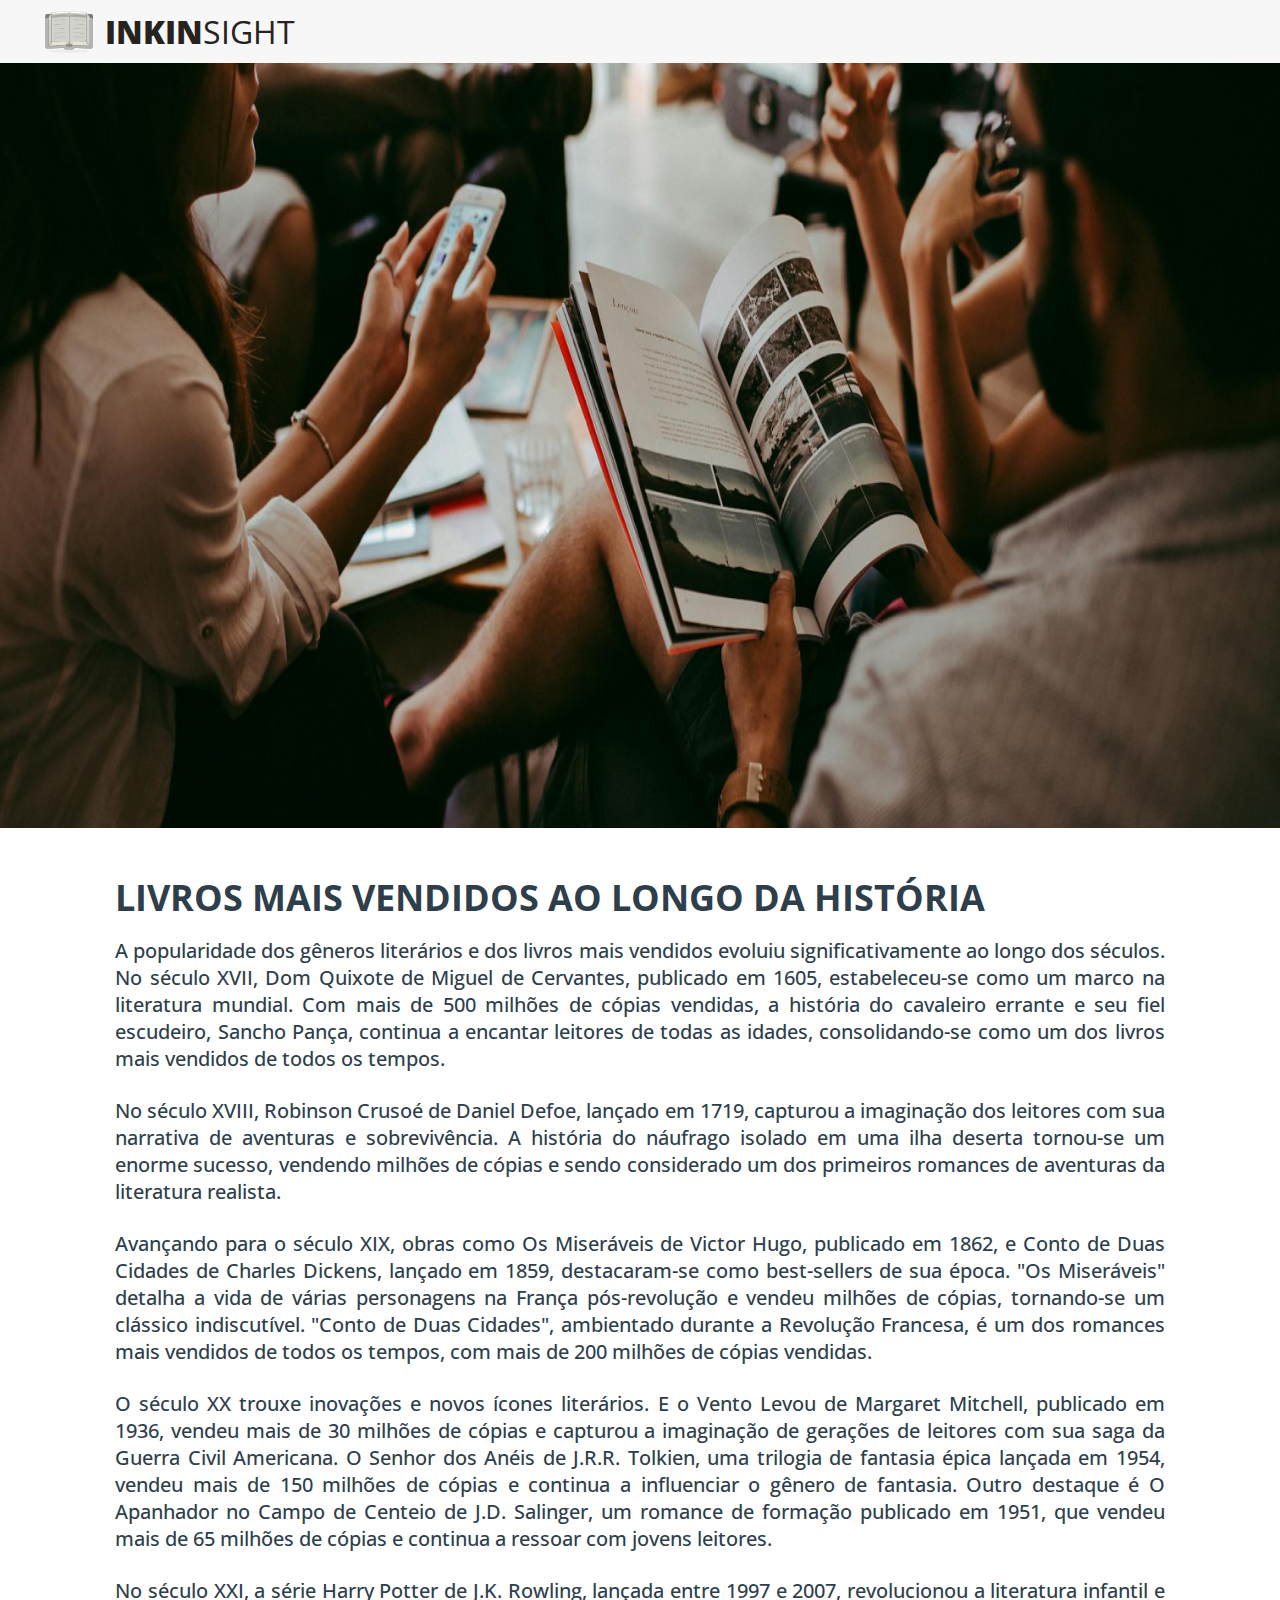
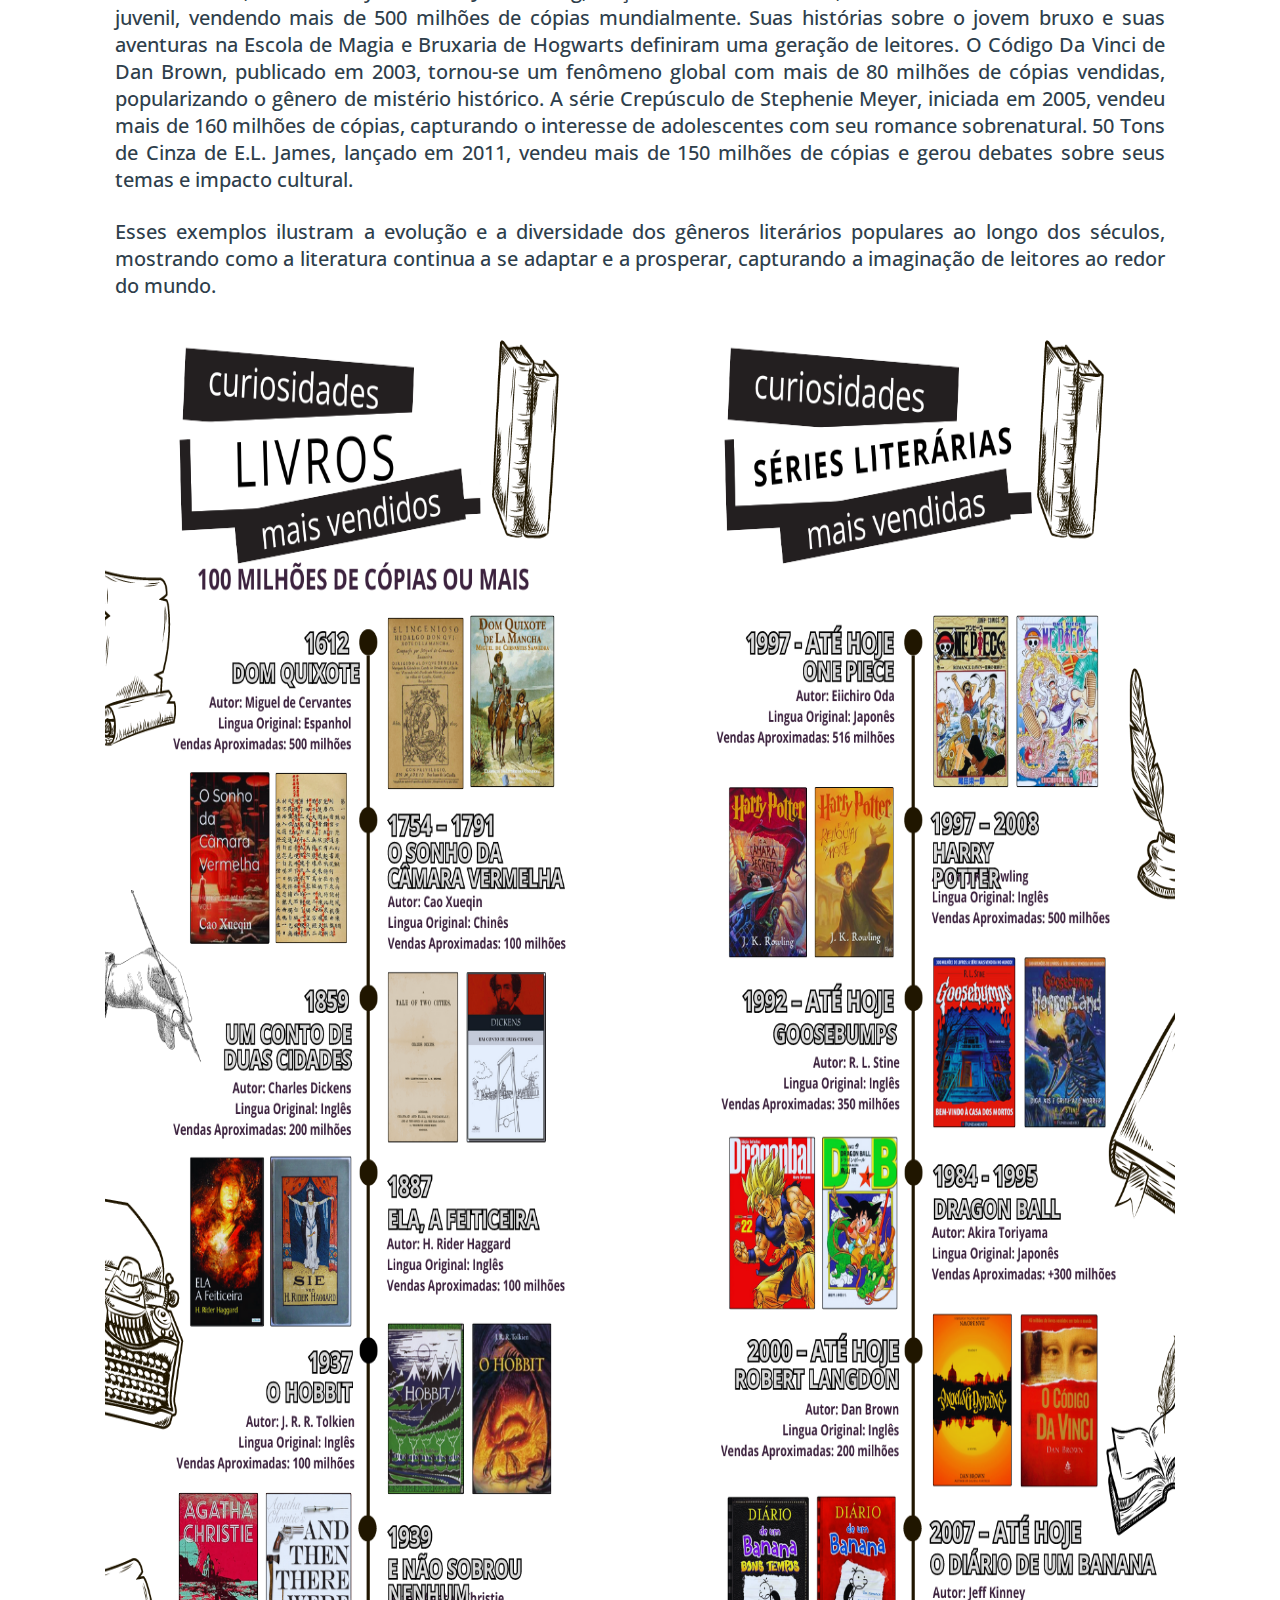
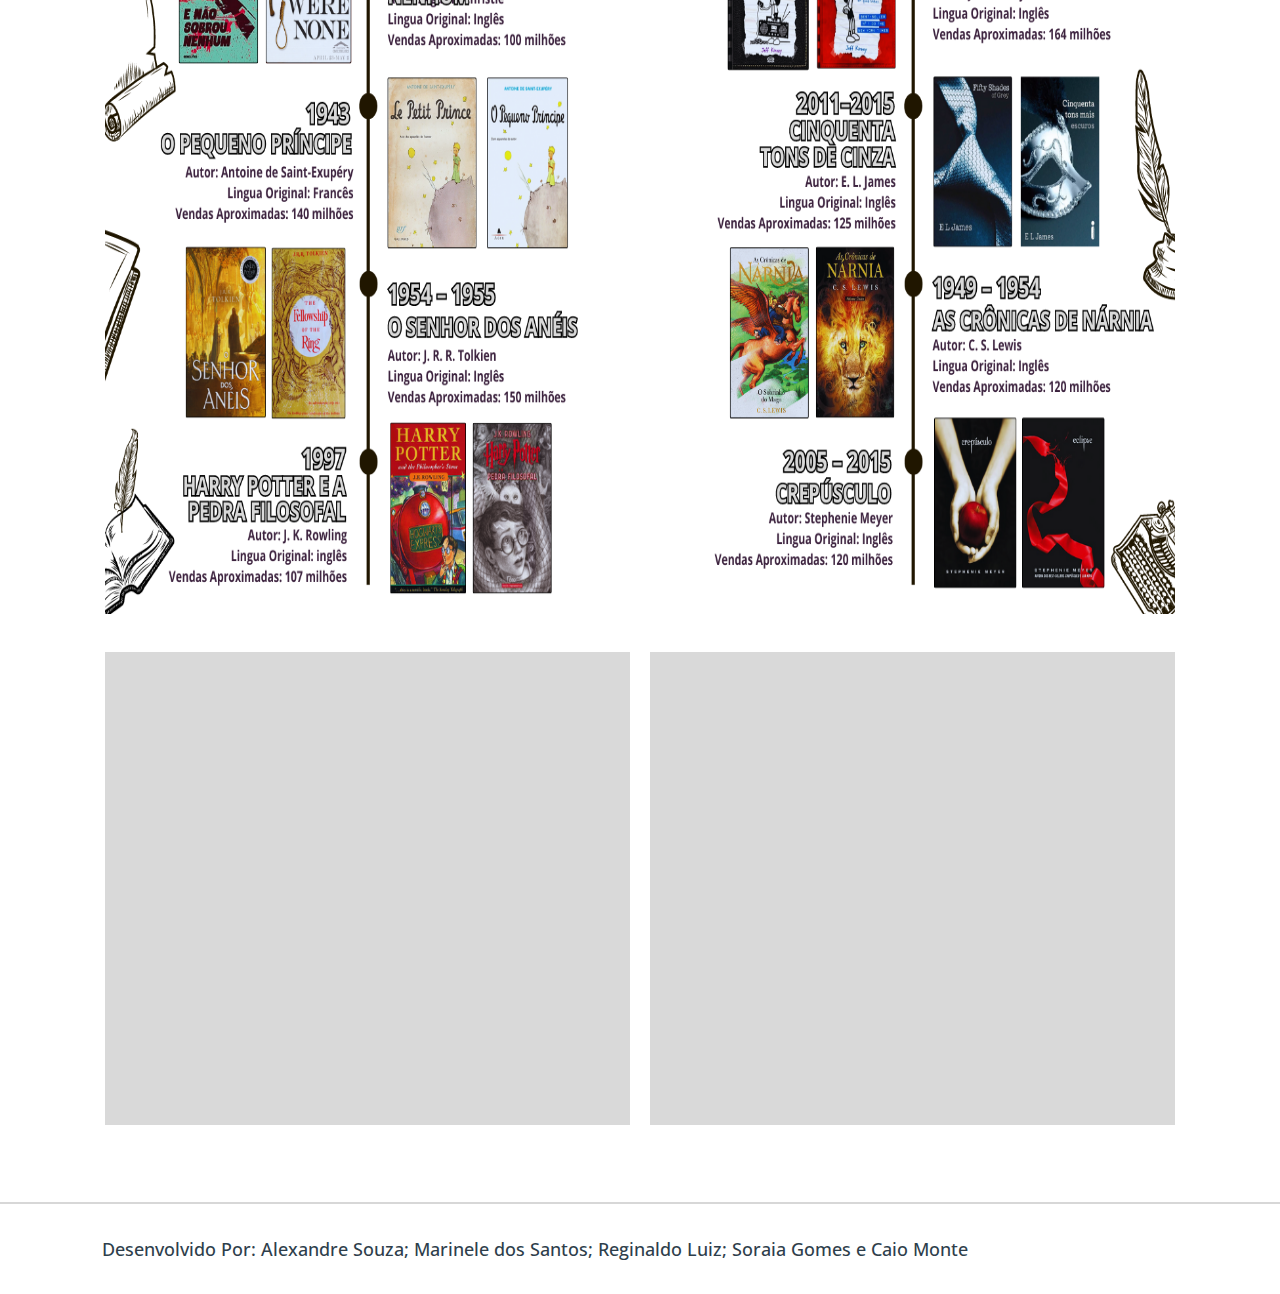
==== index.html @ a0660705 "pequena mudança" ====
<!DOCTYPE html>
<html lang="pt-br">
    <head>
        <meta charset="UTF-8">
        <title>Inkinsight</title>
        <link rel="stylesheet" href="styles.css">
    </head>
    <body>
        <main class="main-content">
            <header class="header-content">
                <div class="header-logo">
                    <img src="./assets/icon-logo.png" height="42" width="48"  alt="Logo Inkinsight">
                    <h1 class="text-logo"><b class="text-logo-bold">INKIN</b>SIGHT</h1>
                </div>

                <div class="main-picture">
                    <img id="header-image" src="./assets/header-img.png" height="600" width="1500"  alt="Foto Pessoas Conversando">
                </div>
            </header>

            <section id="text-section">
                <h1 class="title-text">
                    LIVROS MAIS VENDIDOS AO LONGO DA HISTÓRIA 
                </h1>
                
                <div class="content-text">
                    <p class="main-text">
                        A popularidade dos gêneros literários e dos livros mais vendidos evoluiu significativamente ao longo dos séculos. No século XVII, Dom Quixote de Miguel de Cervantes, publicado em 1605, estabeleceu-se como um marco na literatura mundial. Com mais de 500 milhões de cópias vendidas, a história do cavaleiro errante e seu fiel escudeiro, Sancho Pança, continua a encantar leitores de todas as idades, consolidando-se como um dos livros mais vendidos de todos os tempos.
                    </p>
                    <p class="main-text">
                        No século XVIII, Robinson Crusoé de Daniel Defoe, lançado em 1719, capturou a imaginação dos leitores com sua narrativa de aventuras e sobrevivência. A história do náufrago isolado em uma ilha deserta tornou-se um enorme sucesso, vendendo milhões de cópias e sendo considerado um dos primeiros romances de aventuras da literatura realista.
                    </p>

                    <p class="main-text">
                        Avançando para o século XIX, obras como Os Miseráveis de Victor Hugo, publicado em 1862, e Conto de Duas Cidades de Charles Dickens, lançado em 1859, destacaram-se como best-sellers de sua época. "Os Miseráveis" detalha a vida de várias personagens na França pós-revolução e vendeu milhões de cópias, tornando-se um clássico indiscutível. "Conto de Duas Cidades", ambientado durante a Revolução Francesa, é um dos romances mais vendidos de todos os tempos, com mais de 200 milhões de cópias vendidas.
                    </p>

                    <p class="main-text">
                        O século XX trouxe inovações e novos ícones literários. E o Vento Levou de Margaret Mitchell, publicado em 1936, vendeu mais de 30 milhões de cópias e capturou a imaginação de gerações de leitores com sua saga da Guerra Civil Americana. O Senhor dos Anéis de J.R.R. Tolkien, uma trilogia de fantasia épica lançada em 1954, vendeu mais de 150 milhões de cópias e continua a influenciar o gênero de fantasia. Outro destaque é O Apanhador no Campo de Centeio de J.D. Salinger, um romance de formação publicado em 1951, que vendeu mais de 65 milhões de cópias e continua a ressoar com jovens leitores.
                    </p>

                    <p class="main-text">
                        No século XXI, a série Harry Potter de J.K. Rowling, lançada entre 1997 e 2007, revolucionou a literatura infantil e juvenil, vendendo mais de 500 milhões de cópias mundialmente. Suas histórias sobre o jovem bruxo e suas aventuras na Escola de Magia e Bruxaria de Hogwarts definiram uma geração de leitores. O Código Da Vinci de Dan Brown, publicado em 2003, tornou-se um fenômeno global com mais de 80 milhões de cópias vendidas, popularizando o gênero de mistério histórico. A série Crepúsculo de Stephenie Meyer, iniciada em 2005, vendeu mais de 160 milhões de cópias, capturando o interesse de adolescentes com seu romance sobrenatural. 50 Tons de Cinza de E.L. James, lançado em 2011, vendeu mais de 150 milhões de cópias e gerou debates sobre seus temas e impacto cultural.
                    </p>
                    
                    <p class="main-text">
                        Esses exemplos ilustram a evolução e a diversidade dos gêneros literários populares ao longo dos séculos, mostrando como a literatura continua a se adaptar e a prosperar, capturando a imaginação de leitores ao redor do mundo.
                    </p>    
                </div>

            </section>

            <section id="infografico-section">
                <img class="infografico-img" src="./assets/infografico-livros1.1.png" height="1590" width="697" alt="Info Gráfico">
                <img class="infografico-img" src="./assets/infografico-livros-2.2.png" height="1590" width="697" alt="Info Gráfico">
            </section>

            <section id="videos-section">
                <div class="video-player">
             <!--       <iframe class="youtube-player" width="590" height="332" src="https://www.youtube.com/embed/1-dWPax_8Gc" title="MAIORES DEFESAS DE CÁSSIO PELO CORINTHIANS | LISTAS | ge.globo" frameborder="0" allow="accelerometer; autoplay; clipboard-write; encrypted-media; gyroscope; picture-in-picture; web-share" referrerpolicy="strict-origin-when-cross-origin" allowfullscreen></iframe> -->
                </div>
                <div class="video-player">
                </div>
            </section>

            <footer id="footer-page">
                <span class="text-footer">Desenvolvido Por: Alexandre Souza; Marinele dos Santos; Reginaldo Luiz; Soraia Gomes e Caio Monte</span>
            </footer>
        </main>
    </body>
</html>
---- styles.css ----
@import url('https://fonts.googleapis.com/css2?family=Open+Sans:ital,wght@0,300..800;1,300..800&family=Poppins:ital,wght@0,100;0,200;0,300;0,400;0,500;0,600;0,700;0,800;0,900;1,100;1,200;1,300;1,400;1,500;1,600;1,700;1,800;1,900&display=swap');

*{
    padding: 0;
    margin: 0;
    font-family: "Open Sans";
}
.main-content{
    height: 100vh;
    width: 100vw;
}
.header-logo{
    background-color: #F7F7F7;
    padding: 10px 45px 10px 45px;
    display: flex;
    align-items: center;
    flex-direction: row;
    gap: 1%;
}
.text-logo{
    font-weight: 400;
    color: #26231e;
}
.text-logo-bold{
    font-weight: 900;
    color: #26231e;
}
#header-image{
    width: 100vw;
    height: 85vh;
}

#text-section{
    color: #2E3E4B;
    margin-top: 40px;
    padding: 0 9% 0 9%;
}
.title-text{
    font-weight: bold;
    font-size: 36px;
    margin-bottom: 15px;
}
.main-text{
    font-size: 20px;
    font-weight: 500;
    text-align: justify;
    margin-bottom: 25px;
}

#infografico-section{
    display: flex;
    align-items: center;
    justify-content: center;
    margin-top: 20px;
    gap: 20px;
}
.infografico-img{
    width: 41vw;
    height: 210vh;
}
#videos-section{
    margin: 3% 0 6% 0;
    display: flex;
    align-items: center;
    justify-content: center;
    flex-direction: row;
    gap: 20px;
}
.video-player{
    background-color: #D9D9D9;
    width: 41vw;
    height: 52.5vh;
}
.youtube-player{
    width: 41vw;
    height: 52.5vh;
}
#footer-page{
    width: 100vw;
    height: 10vh;
    border-top: solid 2px #D7D7D7;
    display: flex;
    align-items: center;
    justify-content: flex-start;
    flex-direction: row;
}
.text-footer{
    font-size: 18px;
    font-weight: 500;
    margin-left: 8vw;
    color: #2E3E4B;
}
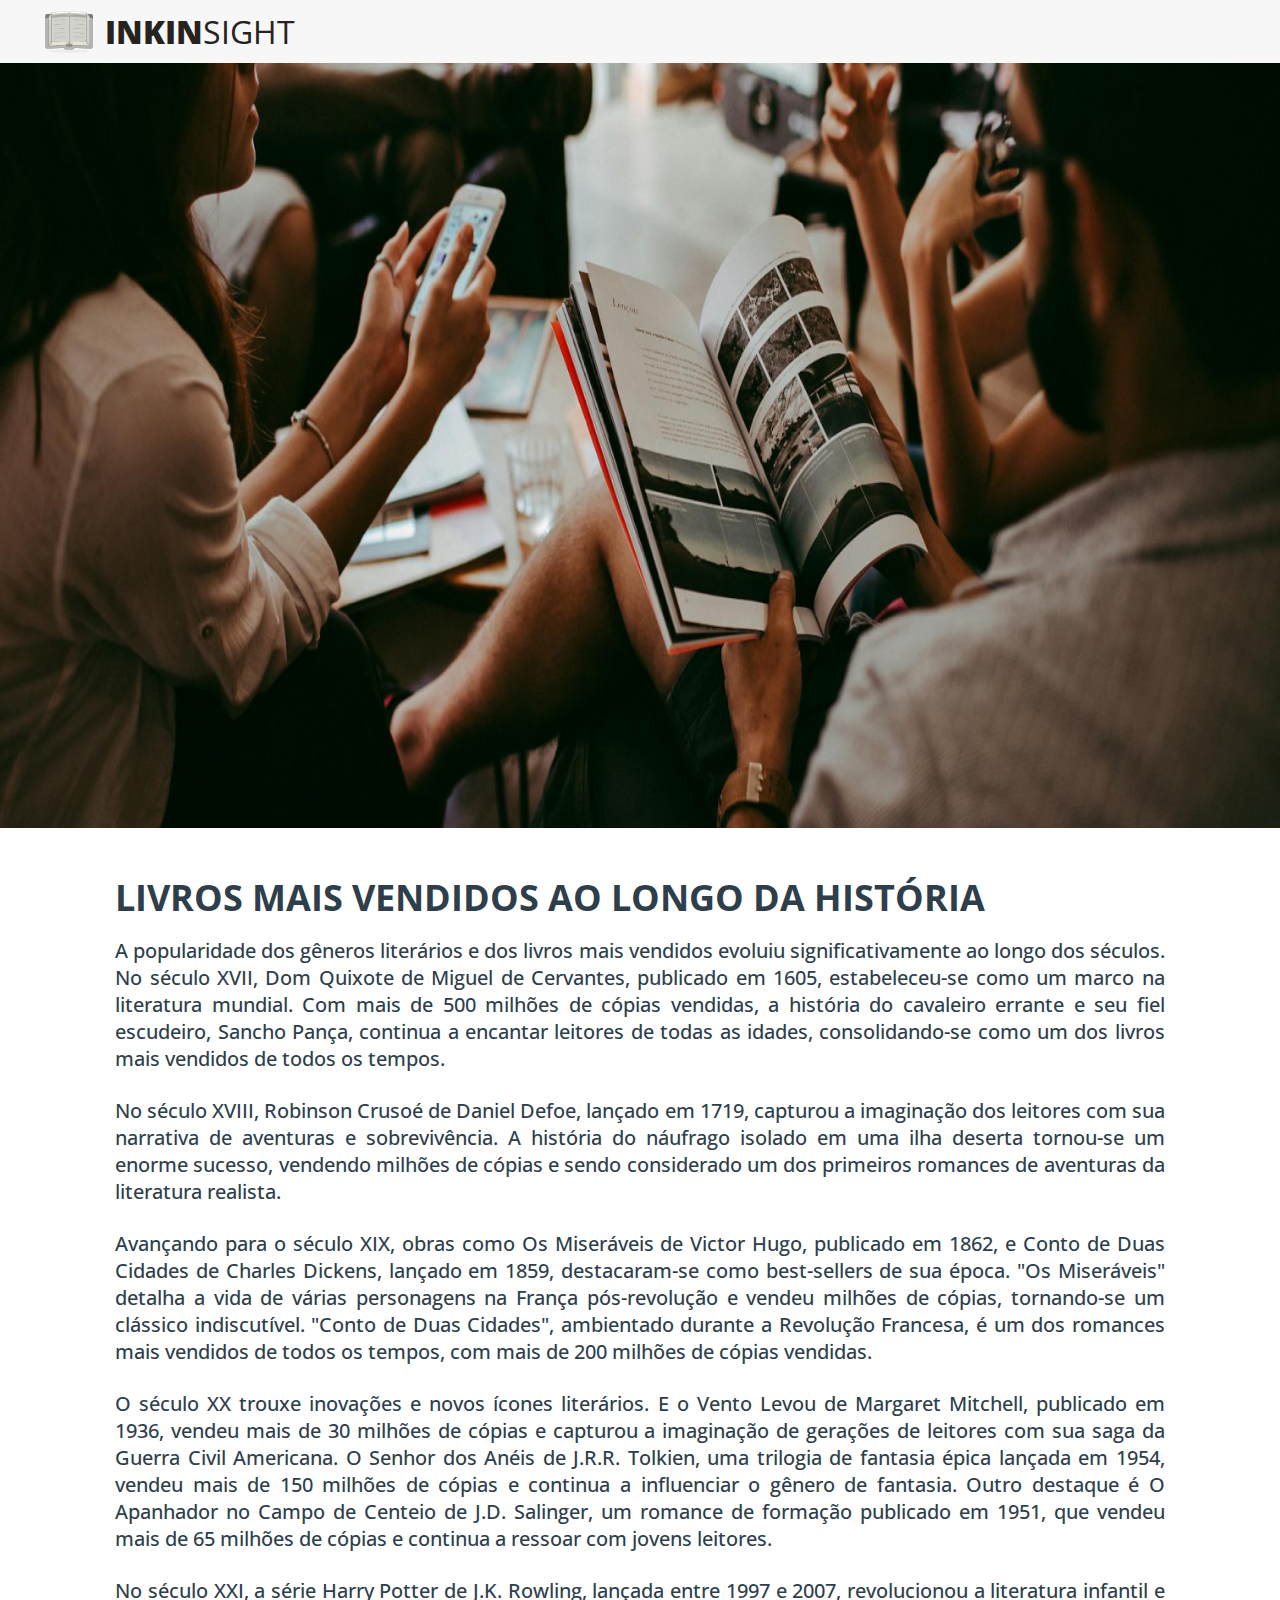
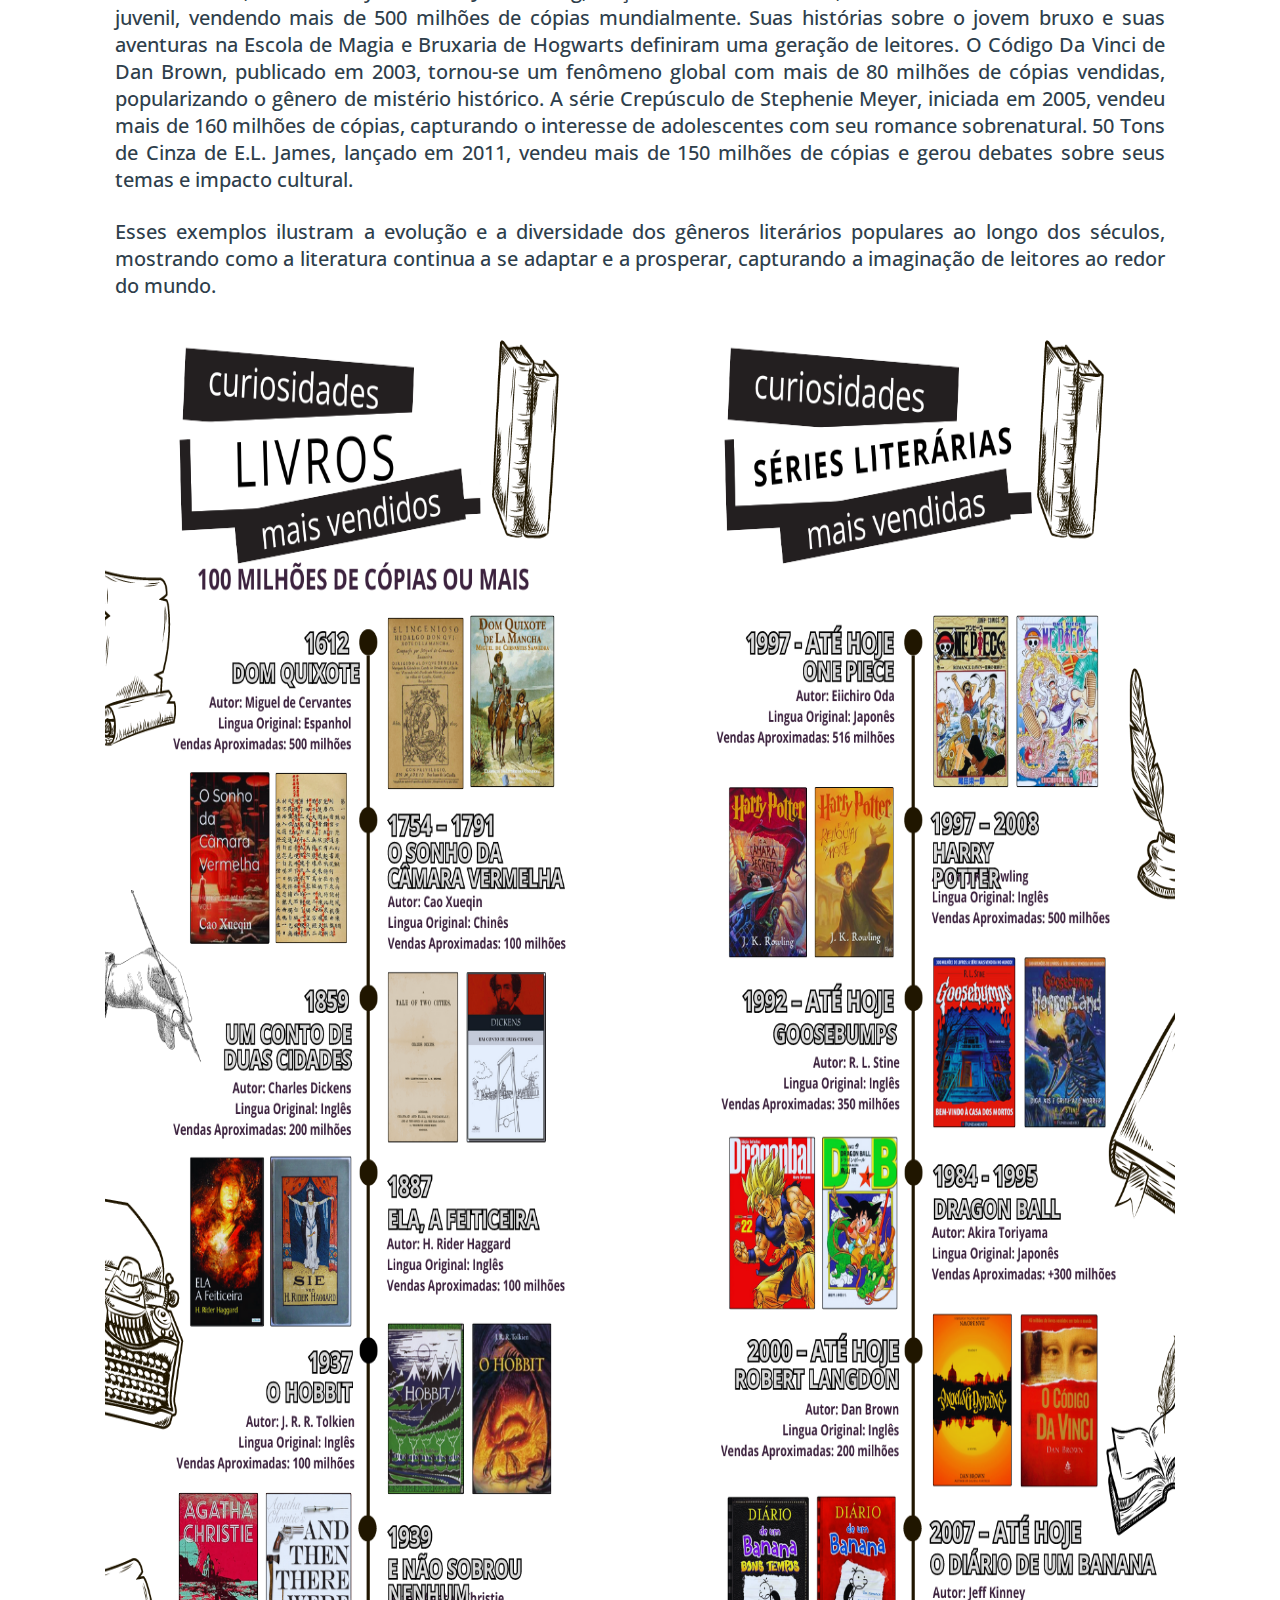
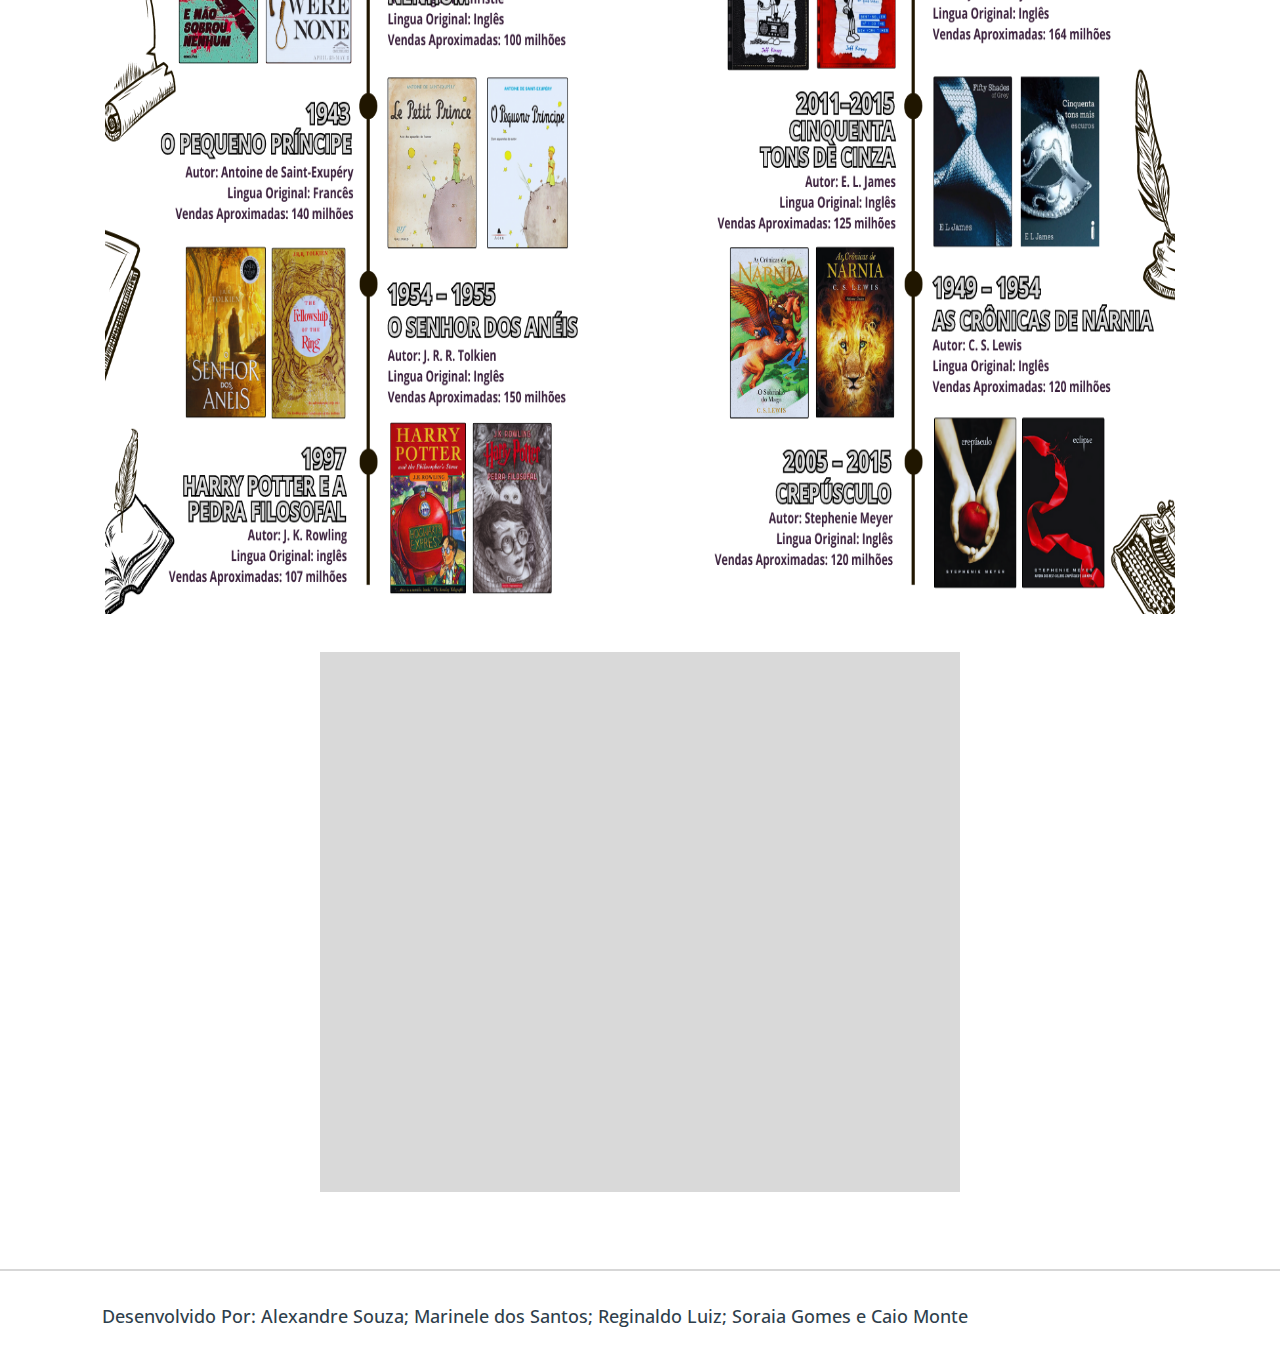
==== commit 01195826: "nova página" ====
--- a/index.html
+++ b/index.html
@@ -57,9 +57,7 @@
 
             <section id="videos-section">
                 <div class="video-player">
-             <!--       <iframe class="youtube-player" width="590" height="332" src="https://www.youtube.com/embed/1-dWPax_8Gc" title="MAIORES DEFESAS DE CÁSSIO PELO CORINTHIANS | LISTAS | ge.globo" frameborder="0" allow="accelerometer; autoplay; clipboard-write; encrypted-media; gyroscope; picture-in-picture; web-share" referrerpolicy="strict-origin-when-cross-origin" allowfullscreen></iframe> -->
-                </div>
-                <div class="video-player">
+                    <iframe class="youtube-player" width="590" height="332" src="https://www.youtube.com/embed/3VL5OEDKK5U" title="MAIORES DEFESAS DE CÁSSIO PELO CORINTHIANS | LISTAS | ge.globo" frameborder="0" allow="accelerometer; autoplay; clipboard-write; encrypted-media; gyroscope; picture-in-picture; web-share" referrerpolicy="strict-origin-when-cross-origin" allowfullscreen></iframe>
                 </div>
             </section>
 
--- a/styles.css
+++ b/styles.css
@@ -68,12 +68,12 @@
 }
 .video-player{
     background-color: #D9D9D9;
-    width: 41vw;
-    height: 52.5vh;
+    width: 50vw;
+    height: 60vh;
 }
 .youtube-player{
-    width: 41vw;
-    height: 52.5vh;
+    width: 50vw;
+    height: 60vh;
 }
 #footer-page{
     width: 100vw;
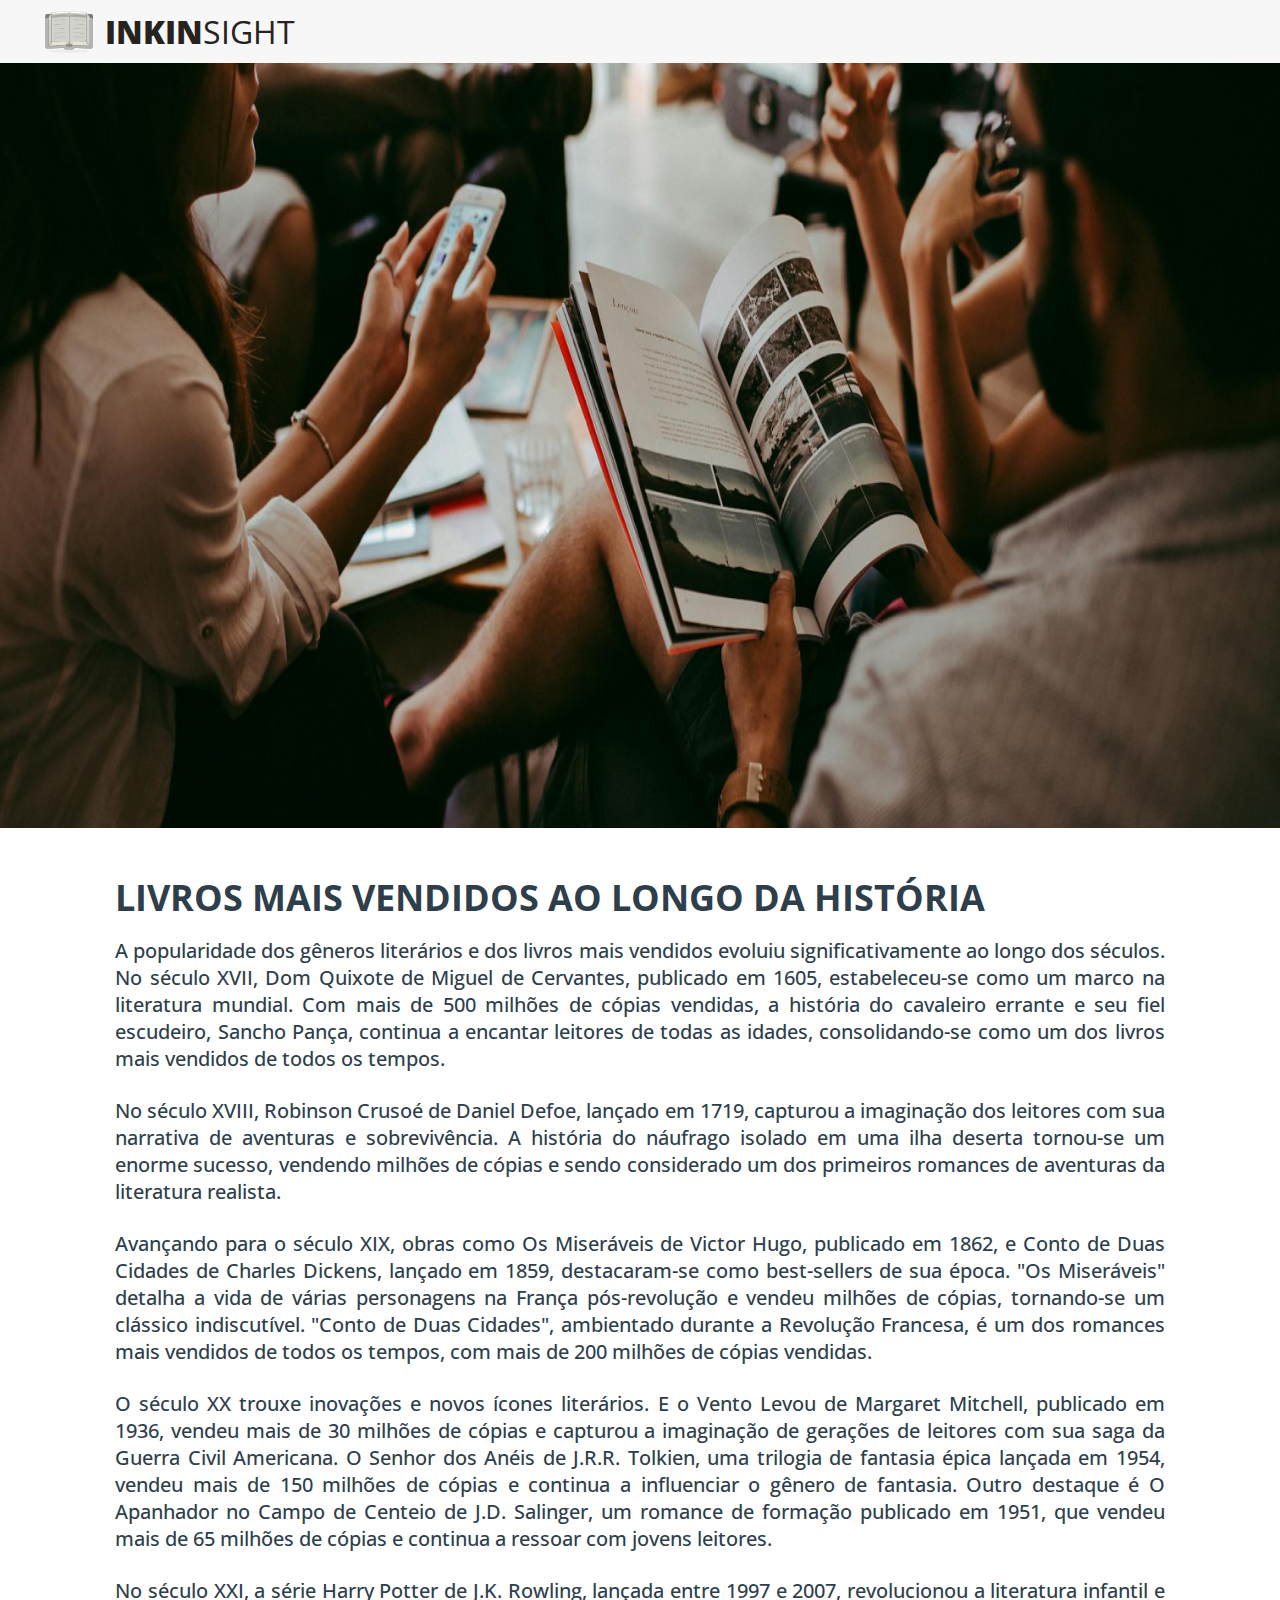
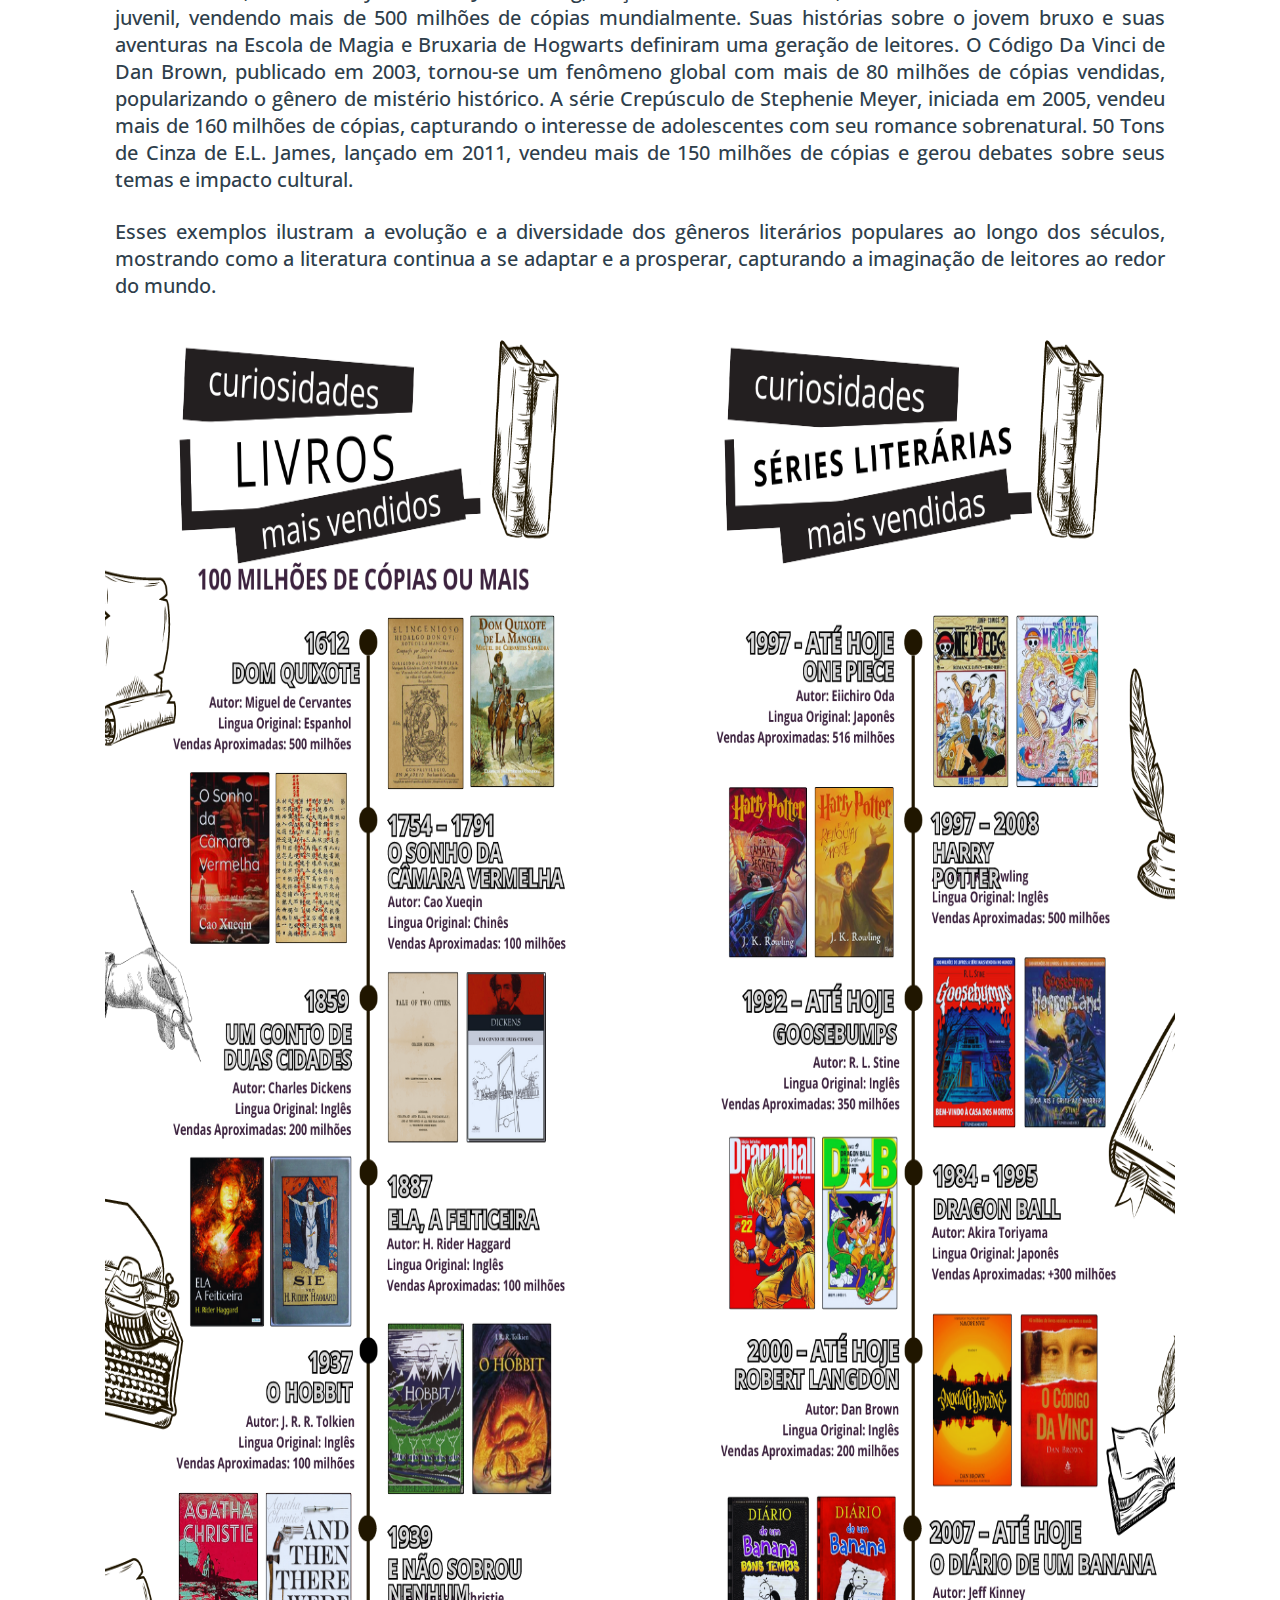
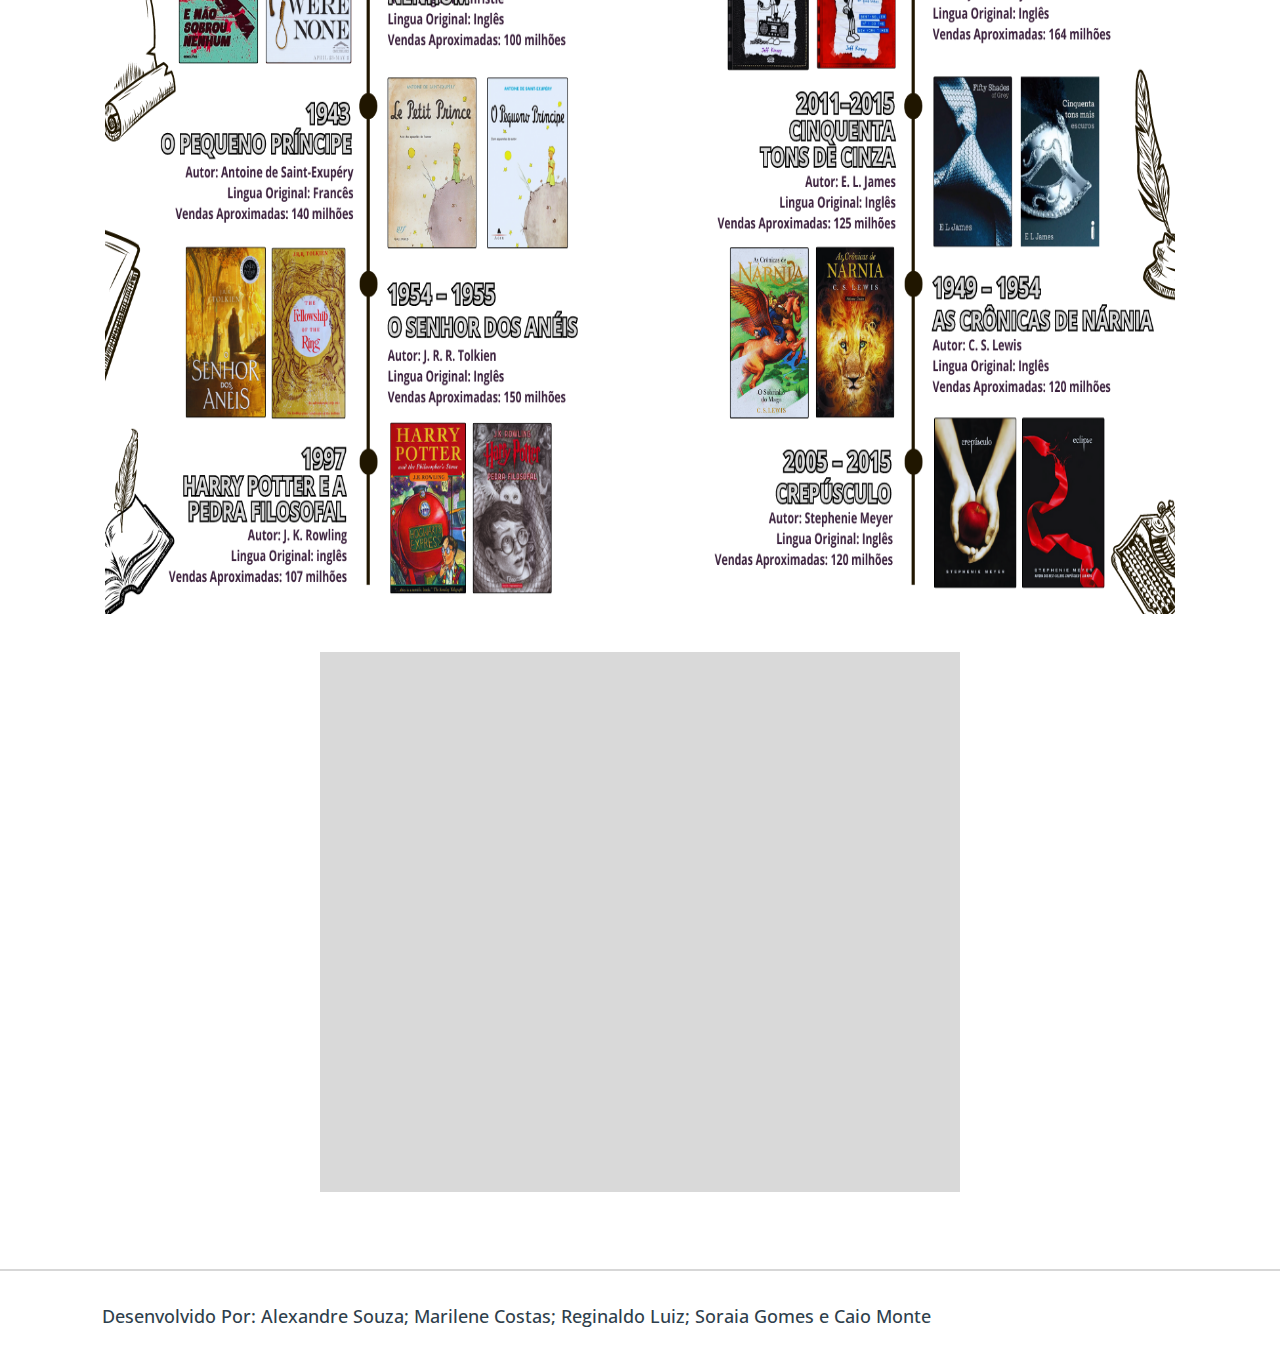
==== commit 57732d8e: "nome" ====
--- a/index.html
+++ b/index.html
@@ -62,7 +62,7 @@
             </section>
 
             <footer id="footer-page">
-                <span class="text-footer">Desenvolvido Por: Alexandre Souza; Marinele dos Santos; Reginaldo Luiz; Soraia Gomes e Caio Monte</span>
+                <span class="text-footer">Desenvolvido Por: Alexandre Souza; Marilene Costas; Reginaldo Luiz; Soraia Gomes e Caio Monte</span>
             </footer>
         </main>
     </body>
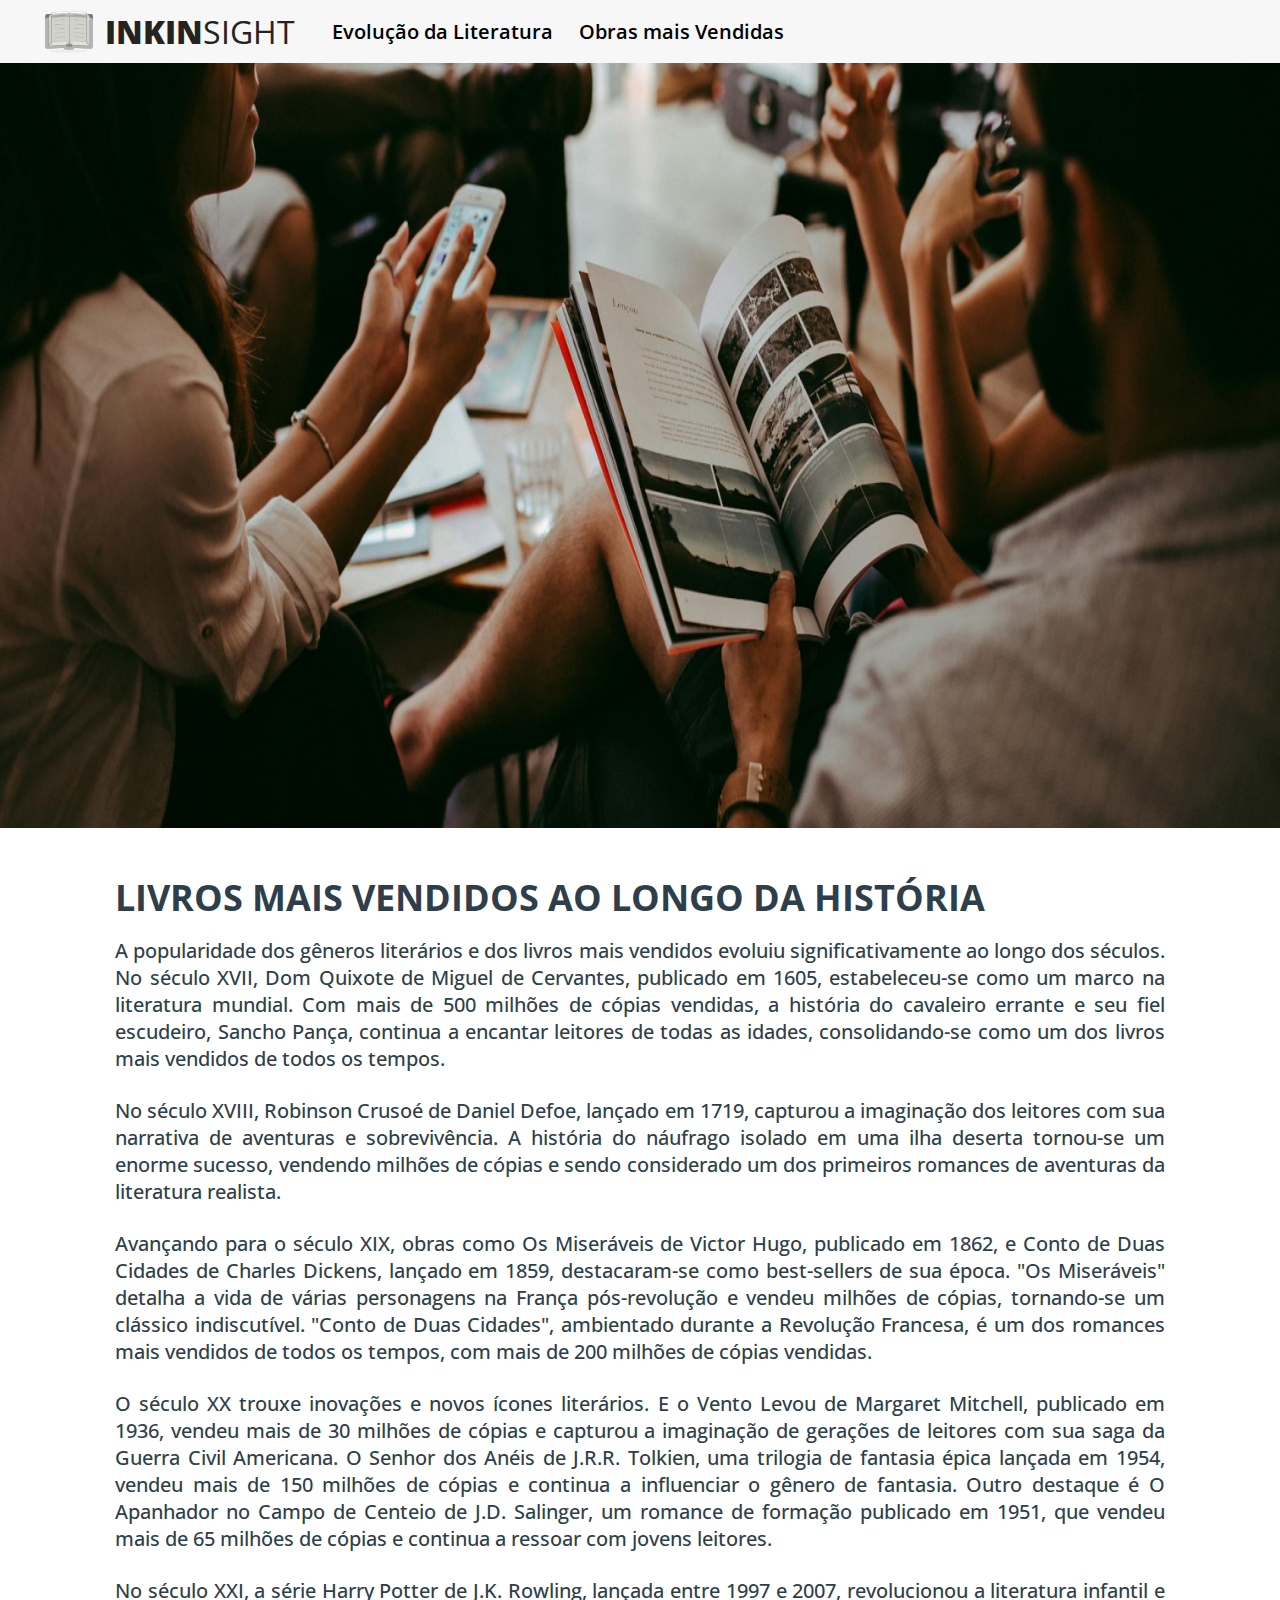
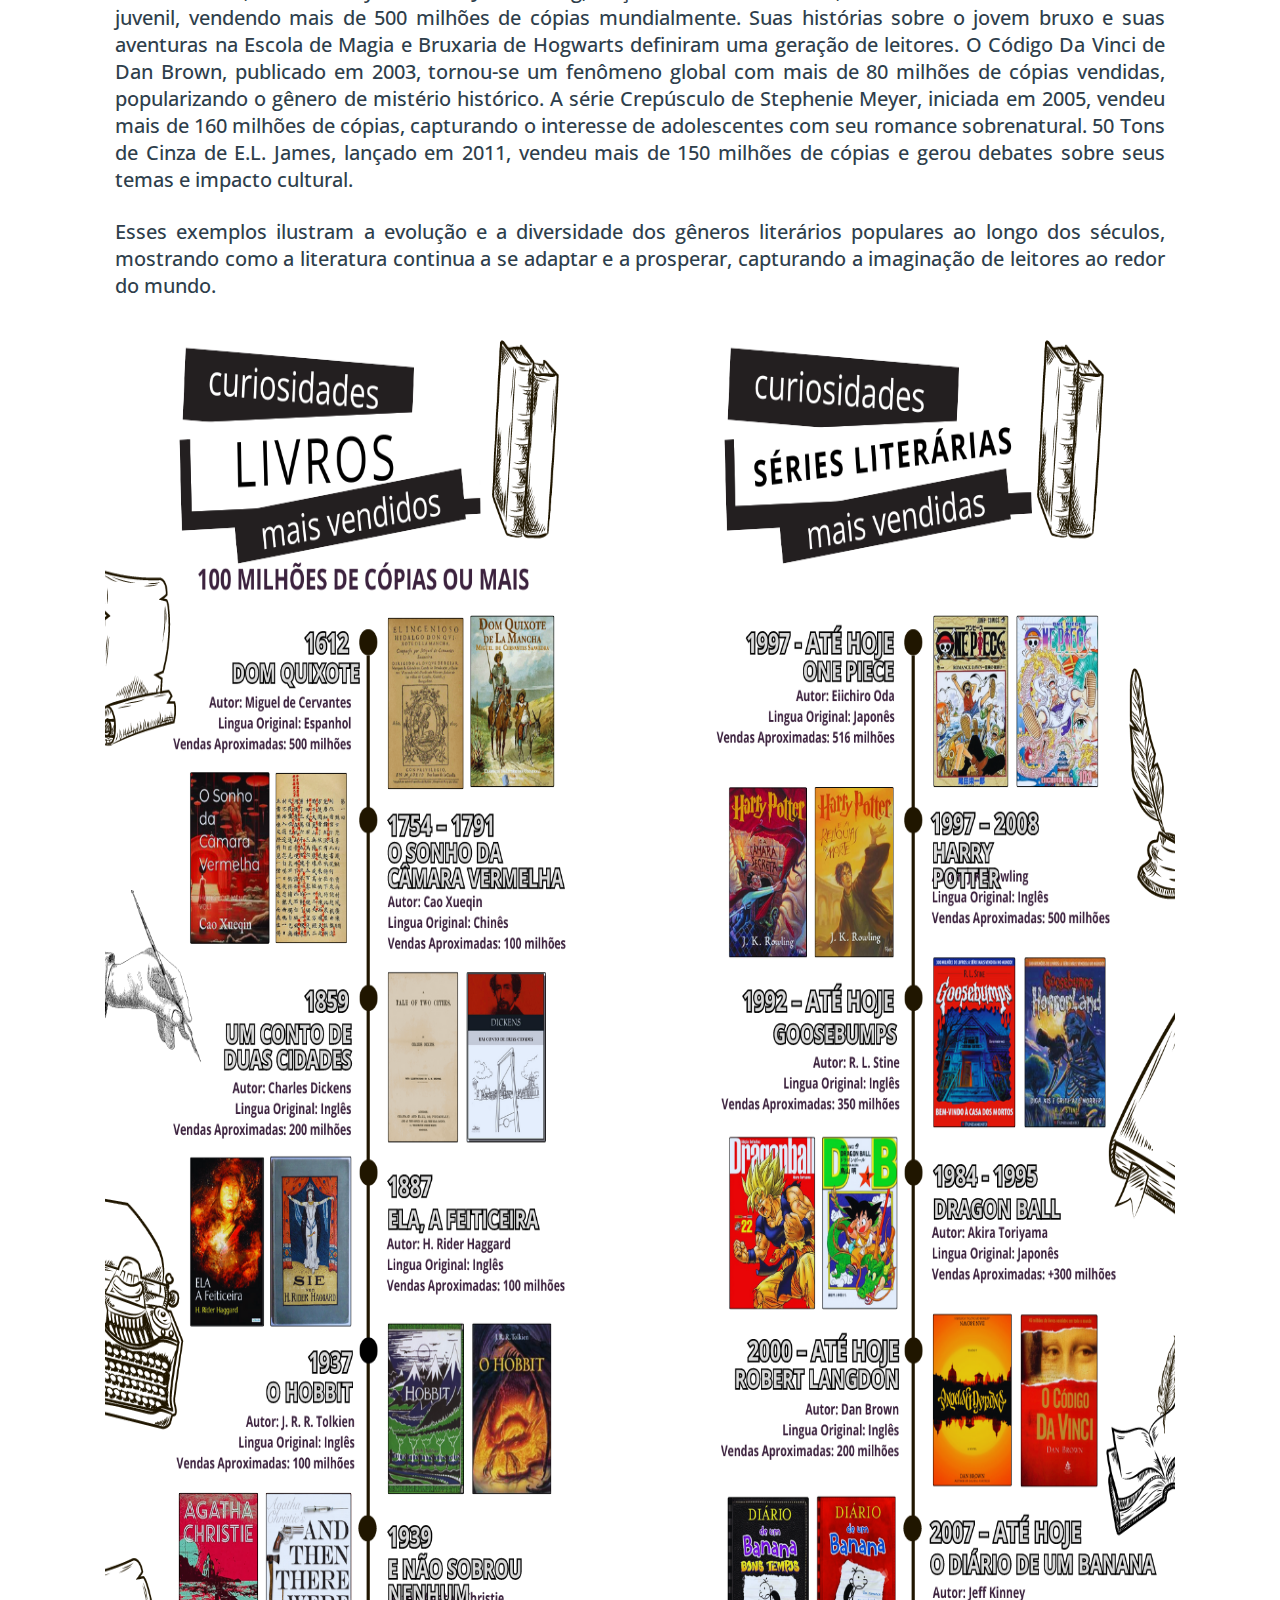
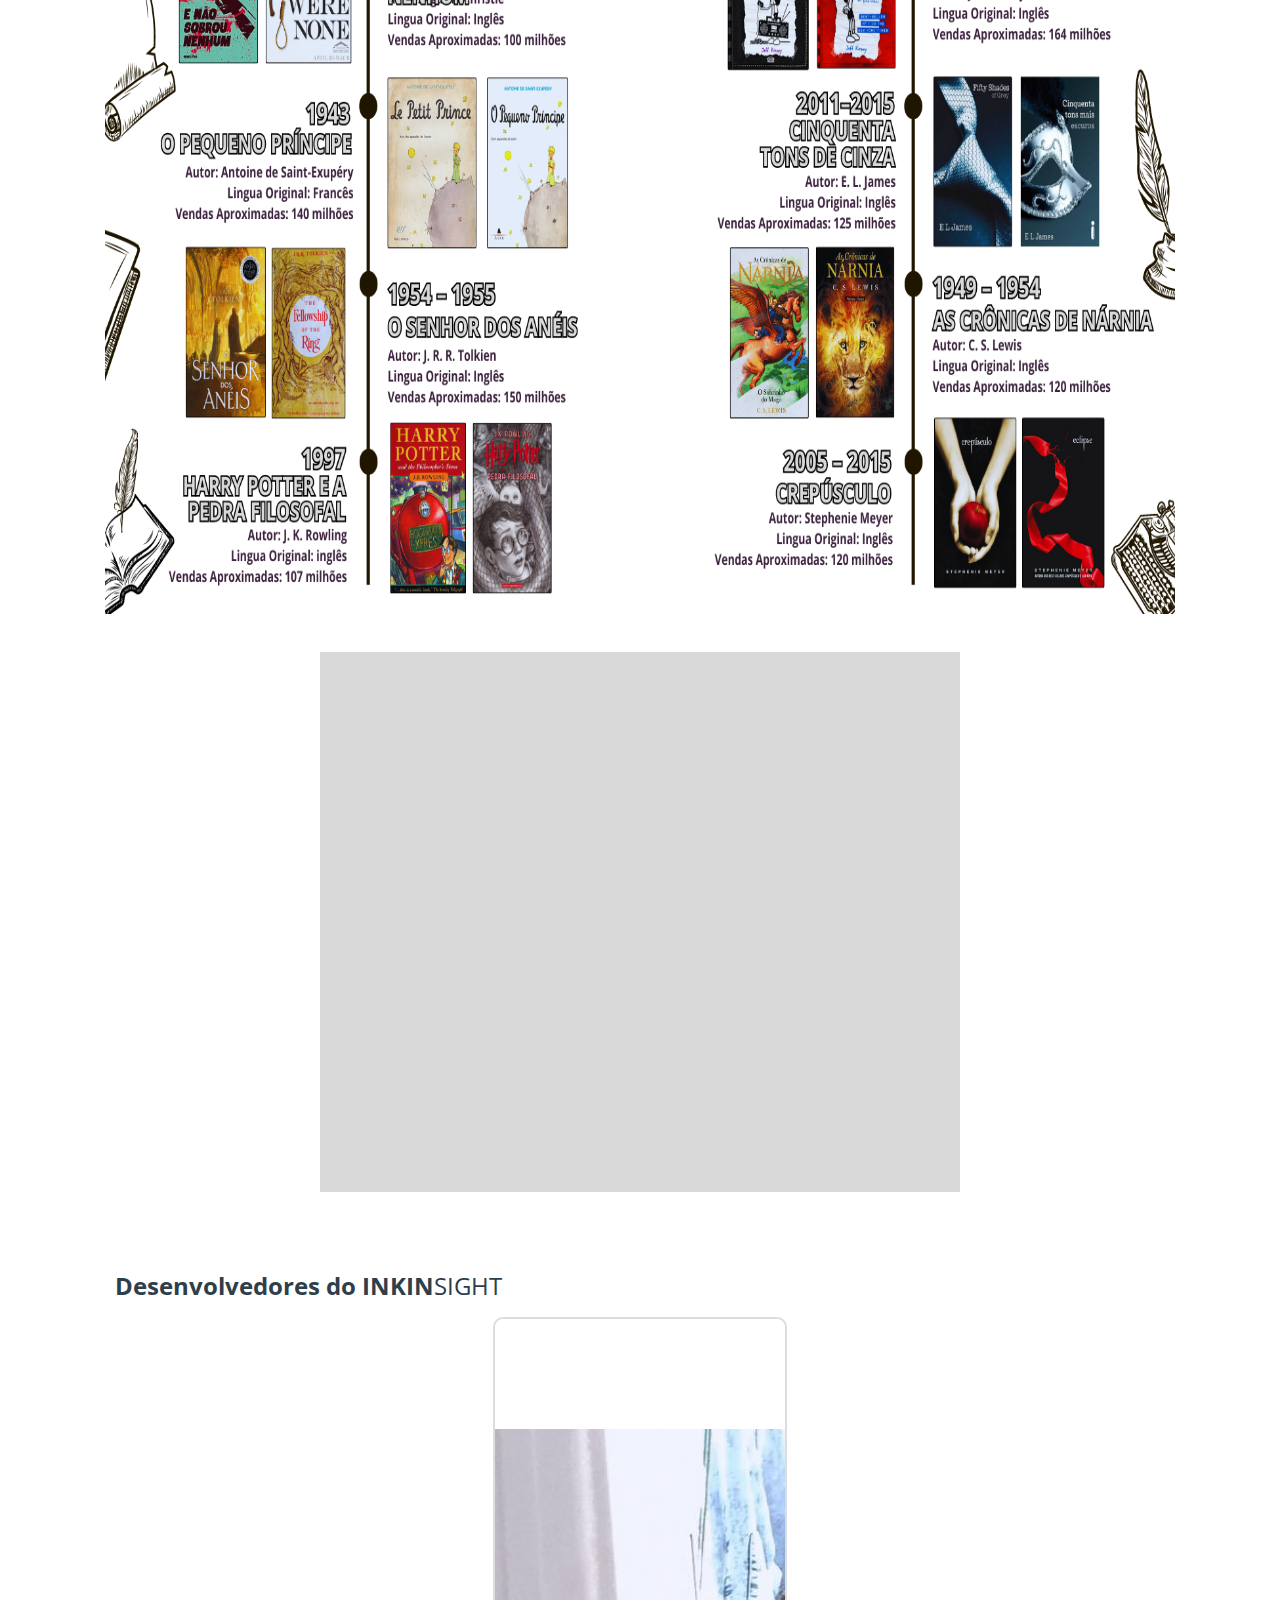
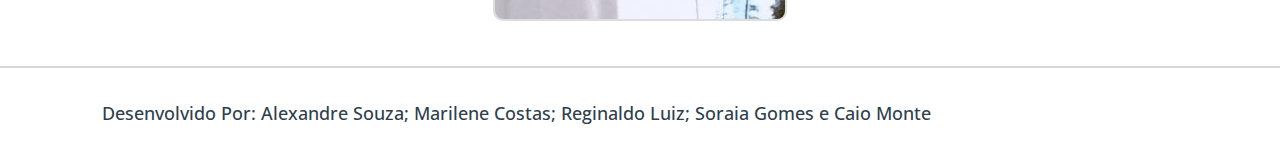
==== commit c2b01e3b: "implementação do menu e do carrosel" ====
--- a/index.html
+++ b/index.html
@@ -3,7 +3,13 @@
     <head>
         <meta charset="UTF-8">
         <title>Inkinsight</title>
+        <link rel="stylesheet" href="carrossel-styles.css">
         <link rel="stylesheet" href="styles.css">
+        <script src="https://code.jquery.com/jquery-3.3.1.slim.min.js" integrity="sha384-q8i/X+965DzO0rT7abK41JStQIAqVgRVzpbzo5smXKp4YfRvH+8abtTE1Pi6jizo" crossorigin="anonymous"></script>
+        <script src="https://cdnjs.cloudflare.com/ajax/libs/popper.js/1.14.3/umd/popper.min.js" integrity="sha384-ZMP7rVo3mIykV+2+9J3UJ46jBk0WLaUAdn689aCwoqbBJiSnjAK/l8WvCWPIPm49" crossorigin="anonymous"></script>
+        <script src="https://stackpath.bootstrapcdn.com/bootstrap/4.1.3/js/bootstrap.min.js" integrity="sha384-ChfqqxuZUCnJSK3+MXmPNIyE6ZbWh2IMqE241rYiqJxyMiZ6OW/JmZQ5stwEULTy" crossorigin="anonymous"></script>
+        <link rel="stylesheet" href="https://stackpath.bootstrapcdn.com/bootstrap/4.1.3/css/bootstrap.min.css" integrity="sha384-MCw98/SFnGE8fJT3GXwEOngsV7Zt27NXFoaoApmYm81iuXoPkFOJwJ8ERdknLPMO" crossorigin="anonymous">
+
     </head>
     <body>
         <main class="main-content">
@@ -11,6 +17,11 @@
                 <div class="header-logo">
                     <img src="./assets/icon-logo.png" height="42" width="48"  alt="Logo Inkinsight">
                     <h1 class="text-logo"><b class="text-logo-bold">INKIN</b>SIGHT</h1>
+
+                    <div id="menu-option">
+                        <div class="text-menu"><a href="./history-page.html">Evolução da Literatura</a></div>
+                        <div class="text-menu">Obras mais Vendidas</div>
+                    </div>
                 </div>
 
                 <div class="main-picture">
@@ -57,9 +68,50 @@
 
             <section id="videos-section">
                 <div class="video-player">
-                    <iframe class="youtube-player" width="590" height="332" src="https://www.youtube.com/embed/3VL5OEDKK5U" title="MAIORES DEFESAS DE CÁSSIO PELO CORINTHIANS | LISTAS | ge.globo" frameborder="0" allow="accelerometer; autoplay; clipboard-write; encrypted-media; gyroscope; picture-in-picture; web-share" referrerpolicy="strict-origin-when-cross-origin" allowfullscreen></iframe>
+                    <iframe class="youtube-player" width="590" height="332" src="https://www.youtube.com/embed/fbvZ1Qjuifs" title="MAIORES DEFESAS DE CÁSSIO PELO CORINTHIANS | LISTAS | ge.globo" frameborder="0" allow="accelerometer; autoplay; clipboard-write; encrypted-media; gyroscope; picture-in-picture; web-share" referrerpolicy="strict-origin-when-cross-origin" allowfullscreen></iframe>
                 </div>
             </section>
+
+            <section id="text-section">
+                <h1 style="font-size: 24px !important" class="title-text">
+                    Desenvolvedores do INKIN<span style="font-weight: 400;">SIGHT</span>
+                </h1>
+            </section>
+
+            <div style="margin-bottom: 5vh;" id="carouselExampleIndicators" class="carousel slide" data-ride="carousel">
+                <ol class="carousel-indicators">
+                  <li data-target="#carouselExampleIndicators" data-slide-to="0" class="active"></li>
+                  <li data-target="#carouselExampleIndicators" data-slide-to="1"></li>
+                  <li data-target="#carouselExampleIndicators" data-slide-to="2"></li>
+                  <li data-target="#carouselExampleIndicators" data-slide-to="3"></li>
+                  <li data-target="#carouselExampleIndicators" data-slide-to="4"></li>
+                </ol>
+                <div class="carousel-inner">
+                  <div class="carousel-item active">
+                    <img class="d-block w-100" src="assets/carrossel-images/alexandre2.jpg" alt="Alexandre">
+                  </div>
+                  <div class="carousel-item">
+                    <img class="d-block w-100" src="assets/carrossel-images/caio.jpg" alt="Caio">
+                  </div>
+                  <div class="carousel-item">
+                    <img class="d-block w-100" src="assets/carrossel-images/mari2.jpg" alt="Marilene">
+                  </div>
+                  <div class="carousel-item">
+                    <img class="d-block w-100" src="assets/carrossel-images/reginaldo.jpg" alt="Reginaldo">
+                  </div>
+                  <div class="carousel-item">
+                    <img class="d-block w-100" src="assets/carrossel-images/soraia.jpg" alt="Soraia">
+                  </div>
+                </div>
+                <a class="carousel-control-prev" href="#carouselExampleIndicators" role="button" data-slide="prev">
+                  <span class="carousel-control-prev-icon" aria-hidden="true"></span>
+                  <span class="sr-only">Anterior</span>
+                </a>
+                <a class="carousel-control-next" href="#carouselExampleIndicators" role="button" data-slide="next">
+                  <span class="carousel-control-next-icon" aria-hidden="true"></span>
+                  <span class="sr-only">Próximo</span>
+                </a>
+              </div>
 
             <footer id="footer-page">
                 <span class="text-footer">Desenvolvido Por: Alexandre Souza; Marilene Costas; Reginaldo Luiz; Soraia Gomes e Caio Monte</span>
--- a/carrossel-styles.css
+++ b/carrossel-styles.css
@@ -0,0 +1,43 @@
+.carousel {
+    position: relative;
+    width: 290px;
+    height: 300px;
+    margin: auto;
+    overflow: hidden;
+    border: 2px solid #ddd;
+    border-radius: 10px;
+}
+
+.carousel-images {
+    display: flex;
+    transition: transform 0.5s ease-in-out;
+}
+
+.carousel-images img {
+    width: 100%;
+    border-radius: 10px;
+}
+
+button {
+    position: absolute;
+    top: 50%;
+    transform: translateY(-50%);
+    background-color: rgba(0,0,0,0.5);
+    color: white;
+    border: none;
+    padding: 10px;
+    cursor: pointer;
+    border-radius: 50%;
+}
+
+button.prev {
+    left: 10px;
+}
+
+button.next {
+    right: 10px;
+}
+
+button:hover {
+    background-color: rgba(0,0,0,0.8);
+}--- a/styles.css
+++ b/styles.css
@@ -28,6 +28,29 @@
 #header-image{
     width: 100vw;
     height: 85vh;
+}
+
+#menu-option{
+    display: flex;
+    align-items: center;
+    justify-content: center;
+    flex-direction: row;
+    gap: 2vw;
+    margin-left: 2vw;
+}
+
+.text-menu{
+    font-size: 20px;
+    font-weight: 600;
+}
+
+.text-menu:hover{
+    color: #2E3E4B;
+    cursor: pointer;
+}
+a {
+    color: inherit !important;
+    text-decoration: none !important;
 }
 
 #text-section{
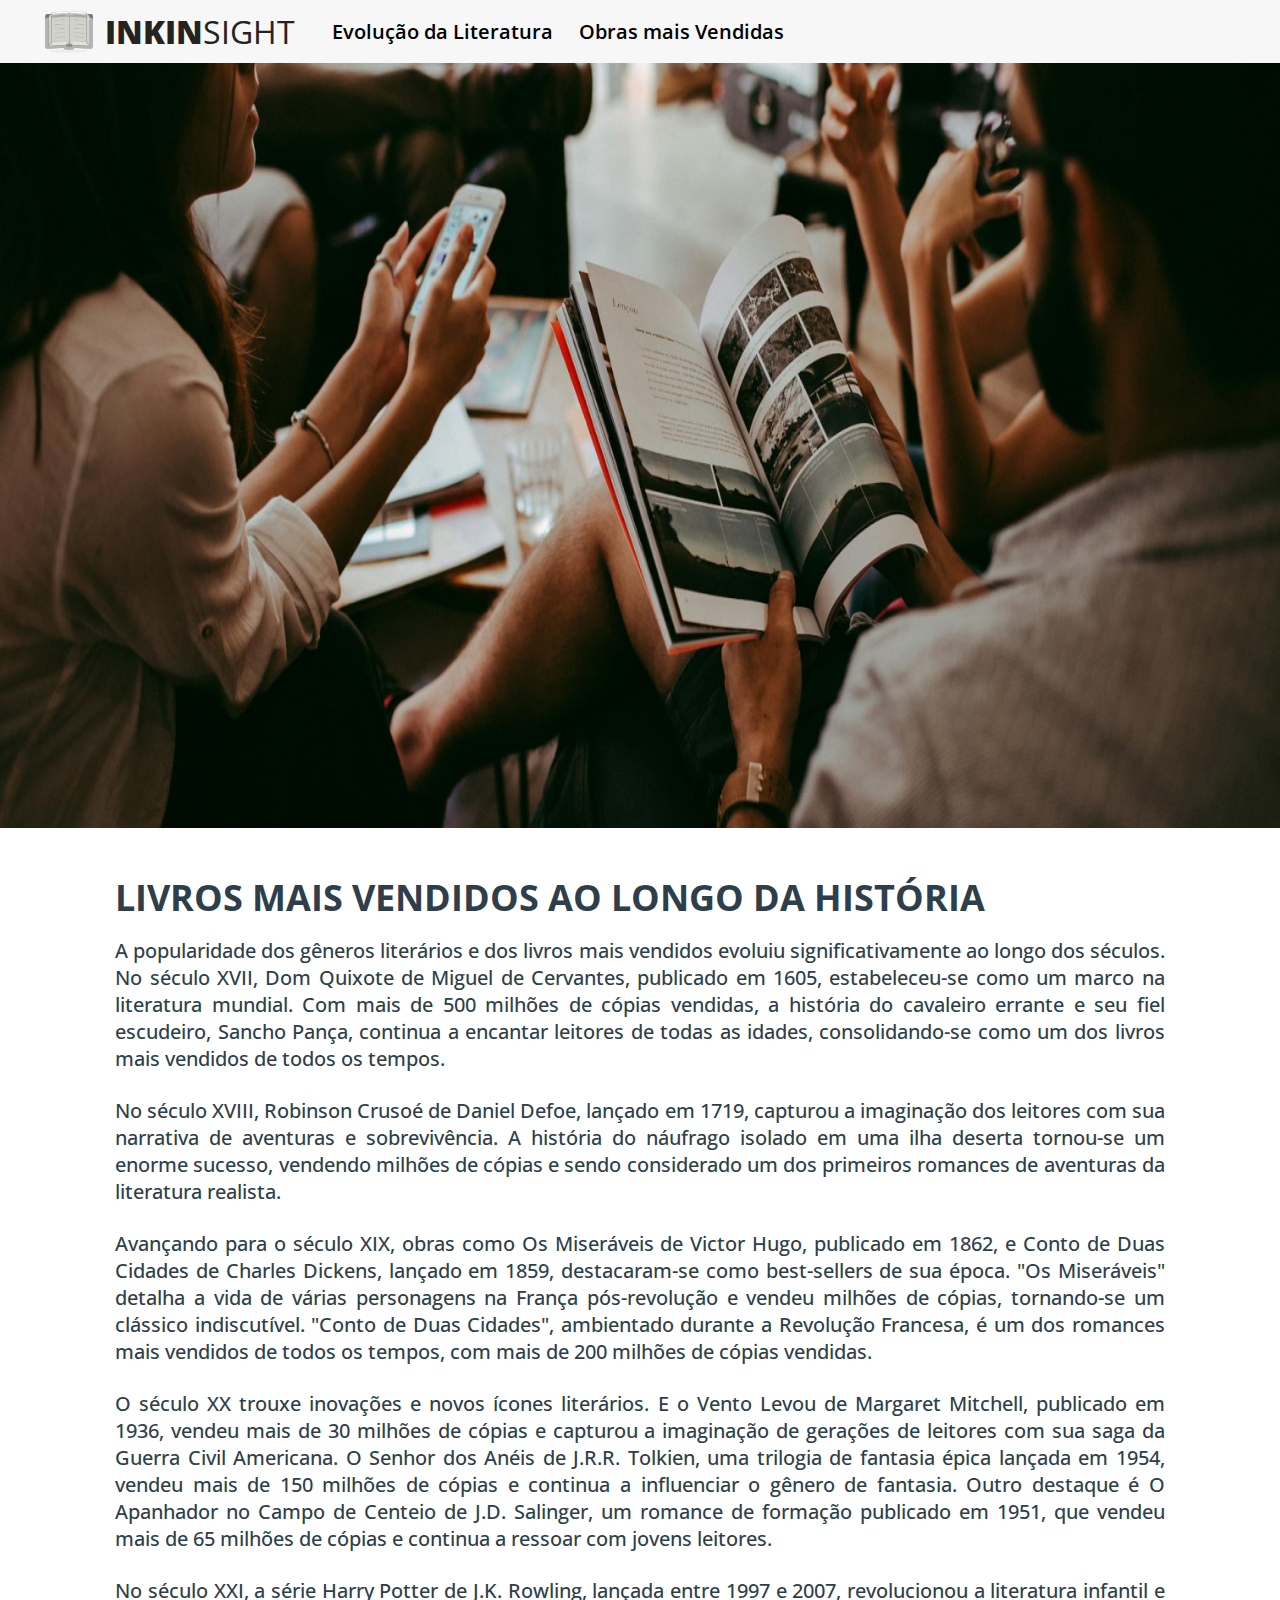
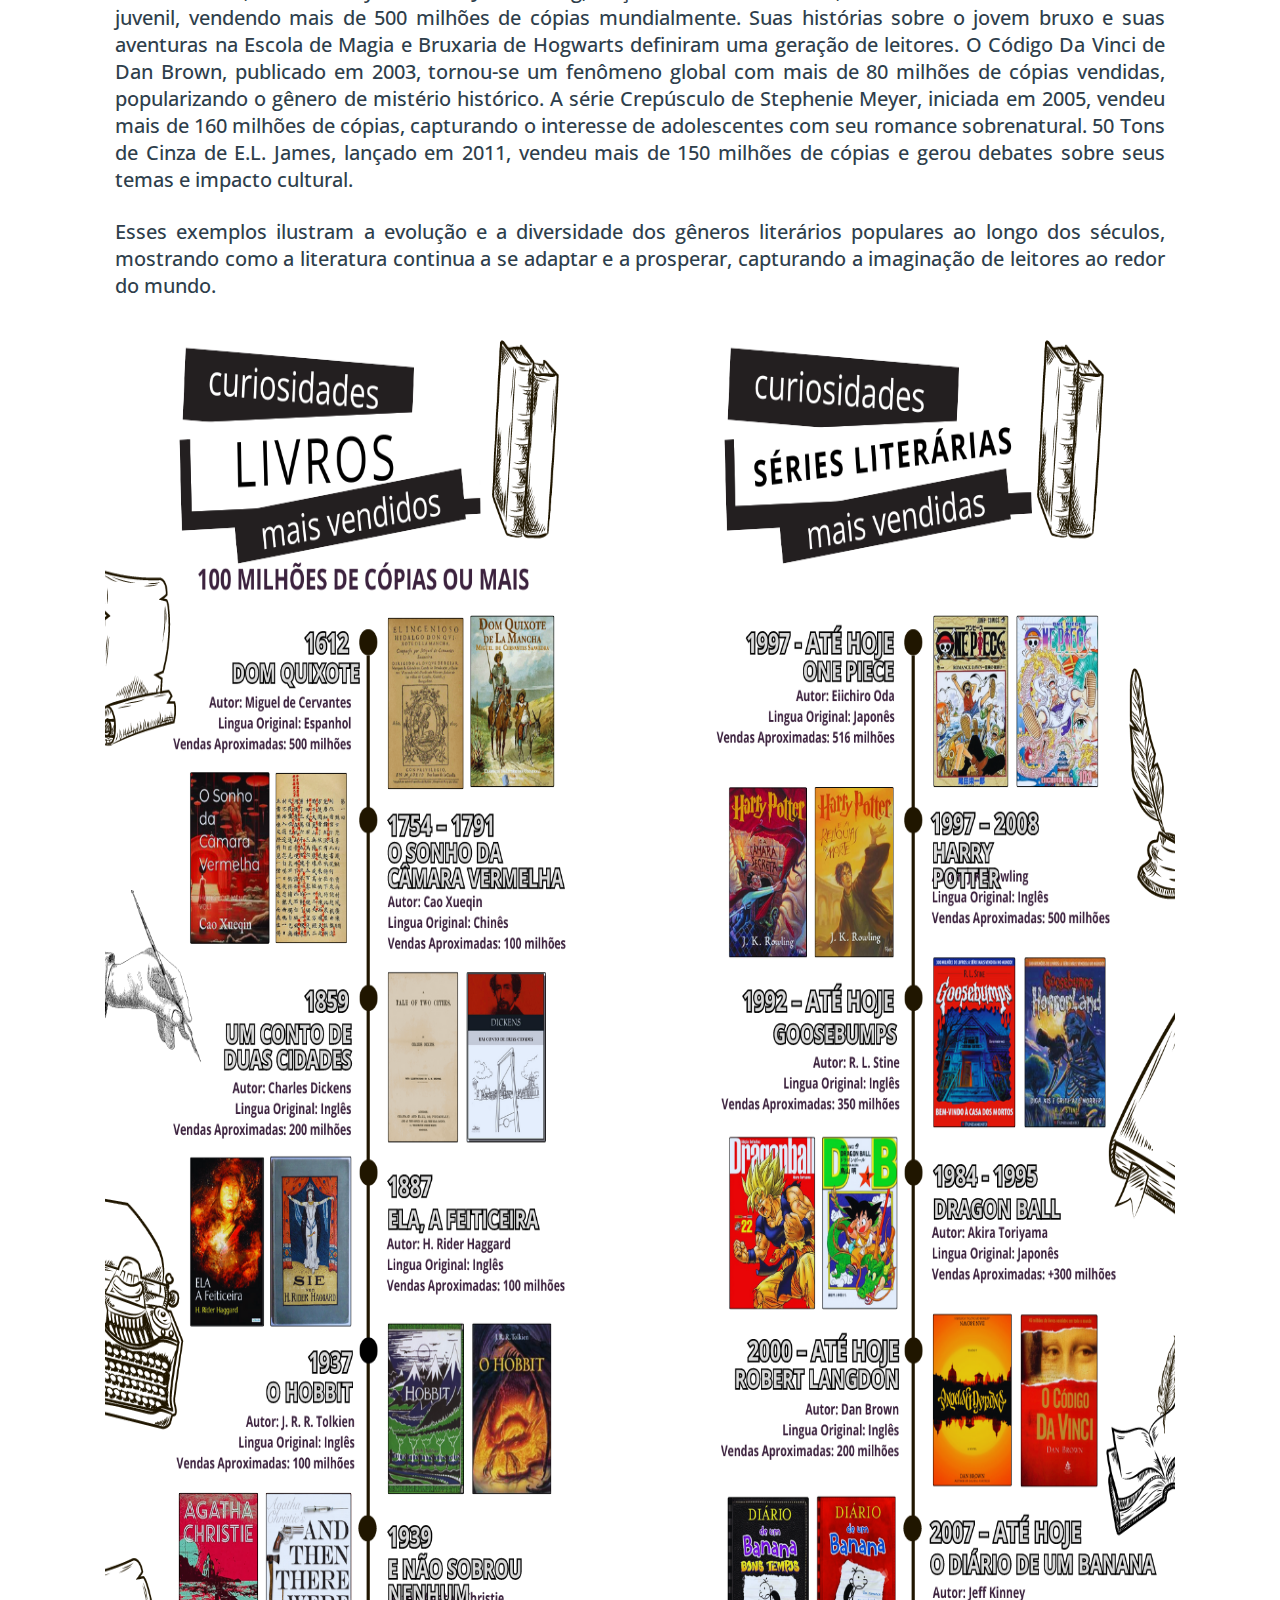
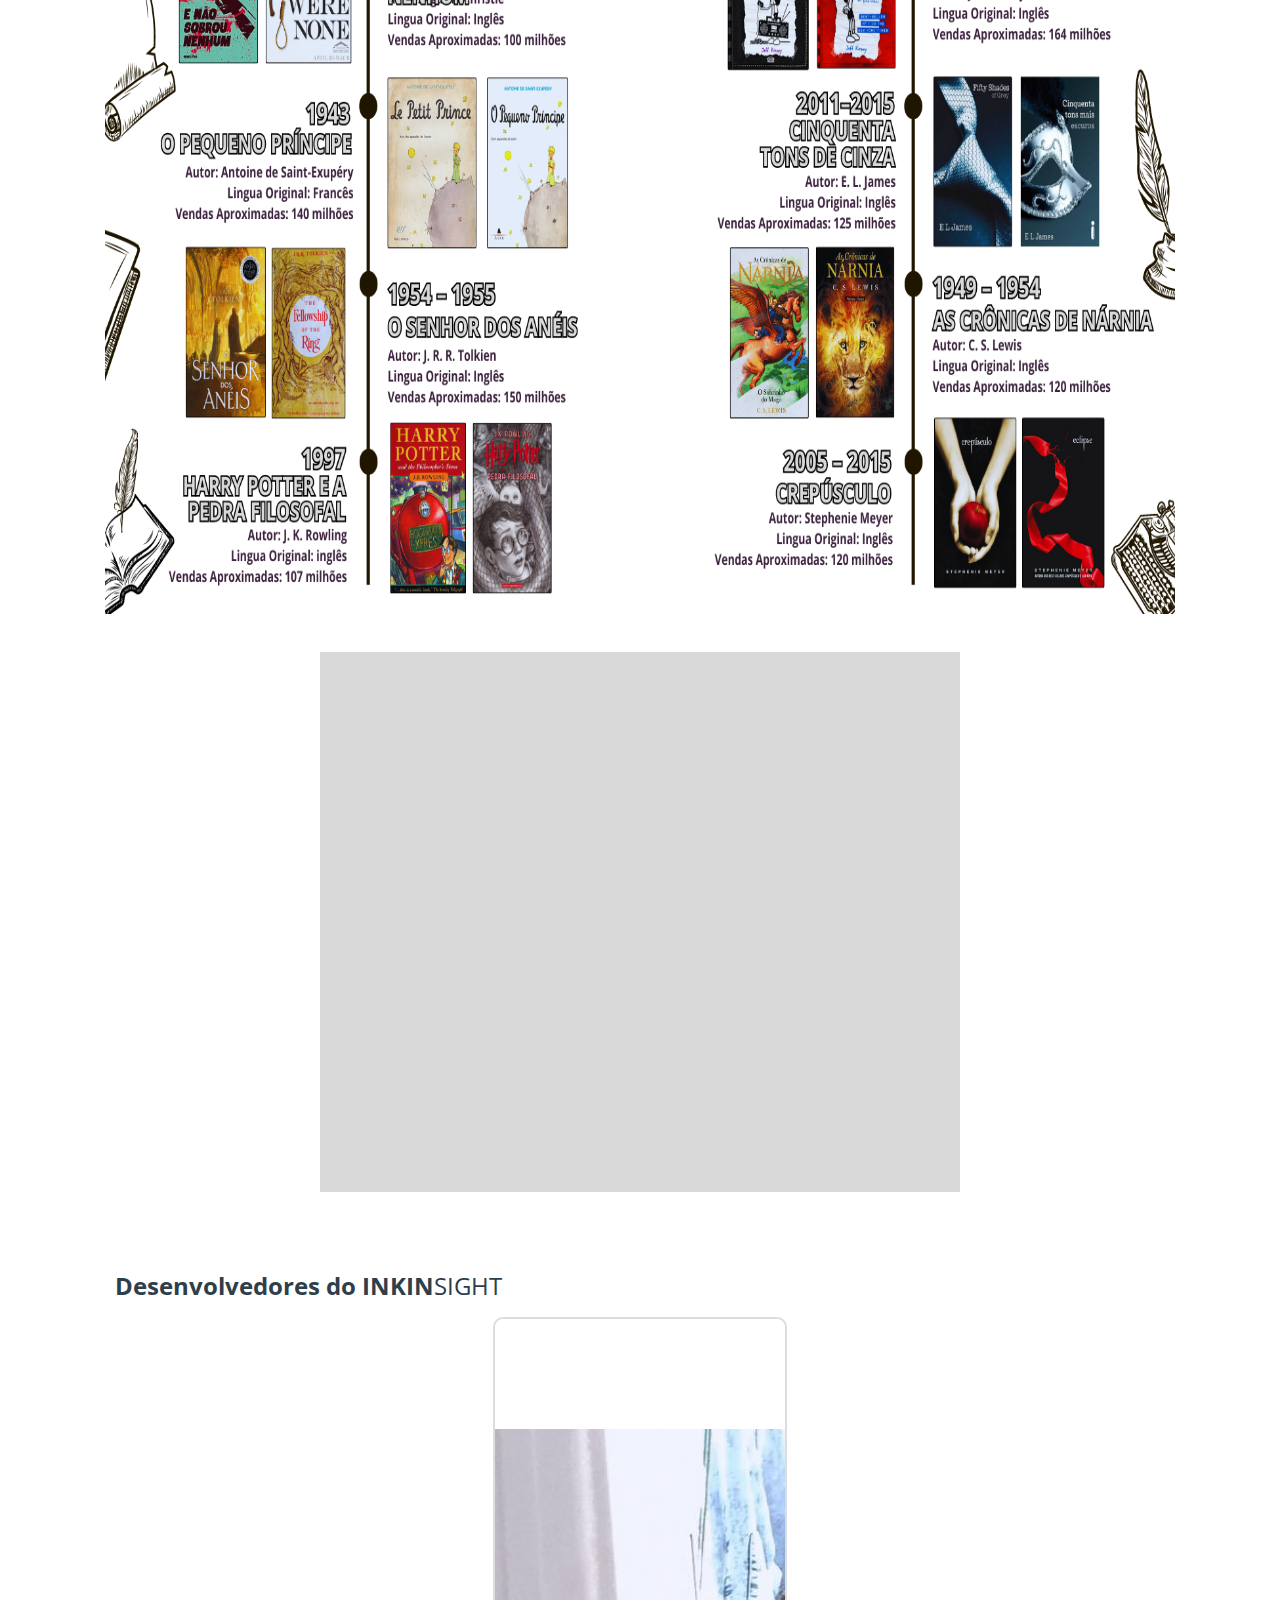
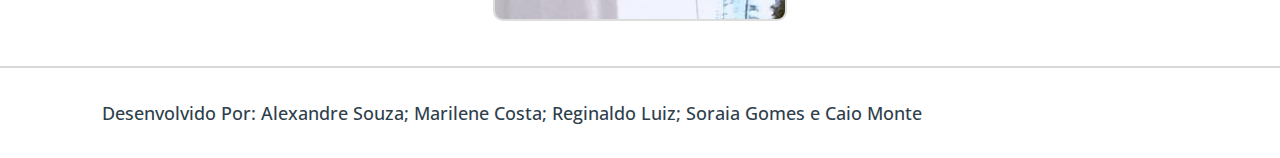
==== commit 58b97441: "nome" ====
--- a/index.html
+++ b/index.html
@@ -114,7 +114,7 @@
               </div>
 
             <footer id="footer-page">
-                <span class="text-footer">Desenvolvido Por: Alexandre Souza; Marilene Costas; Reginaldo Luiz; Soraia Gomes e Caio Monte</span>
+                <span class="text-footer">Desenvolvido Por: Alexandre Souza; Marilene Costa; Reginaldo Luiz; Soraia Gomes e Caio Monte</span>
             </footer>
         </main>
     </body>
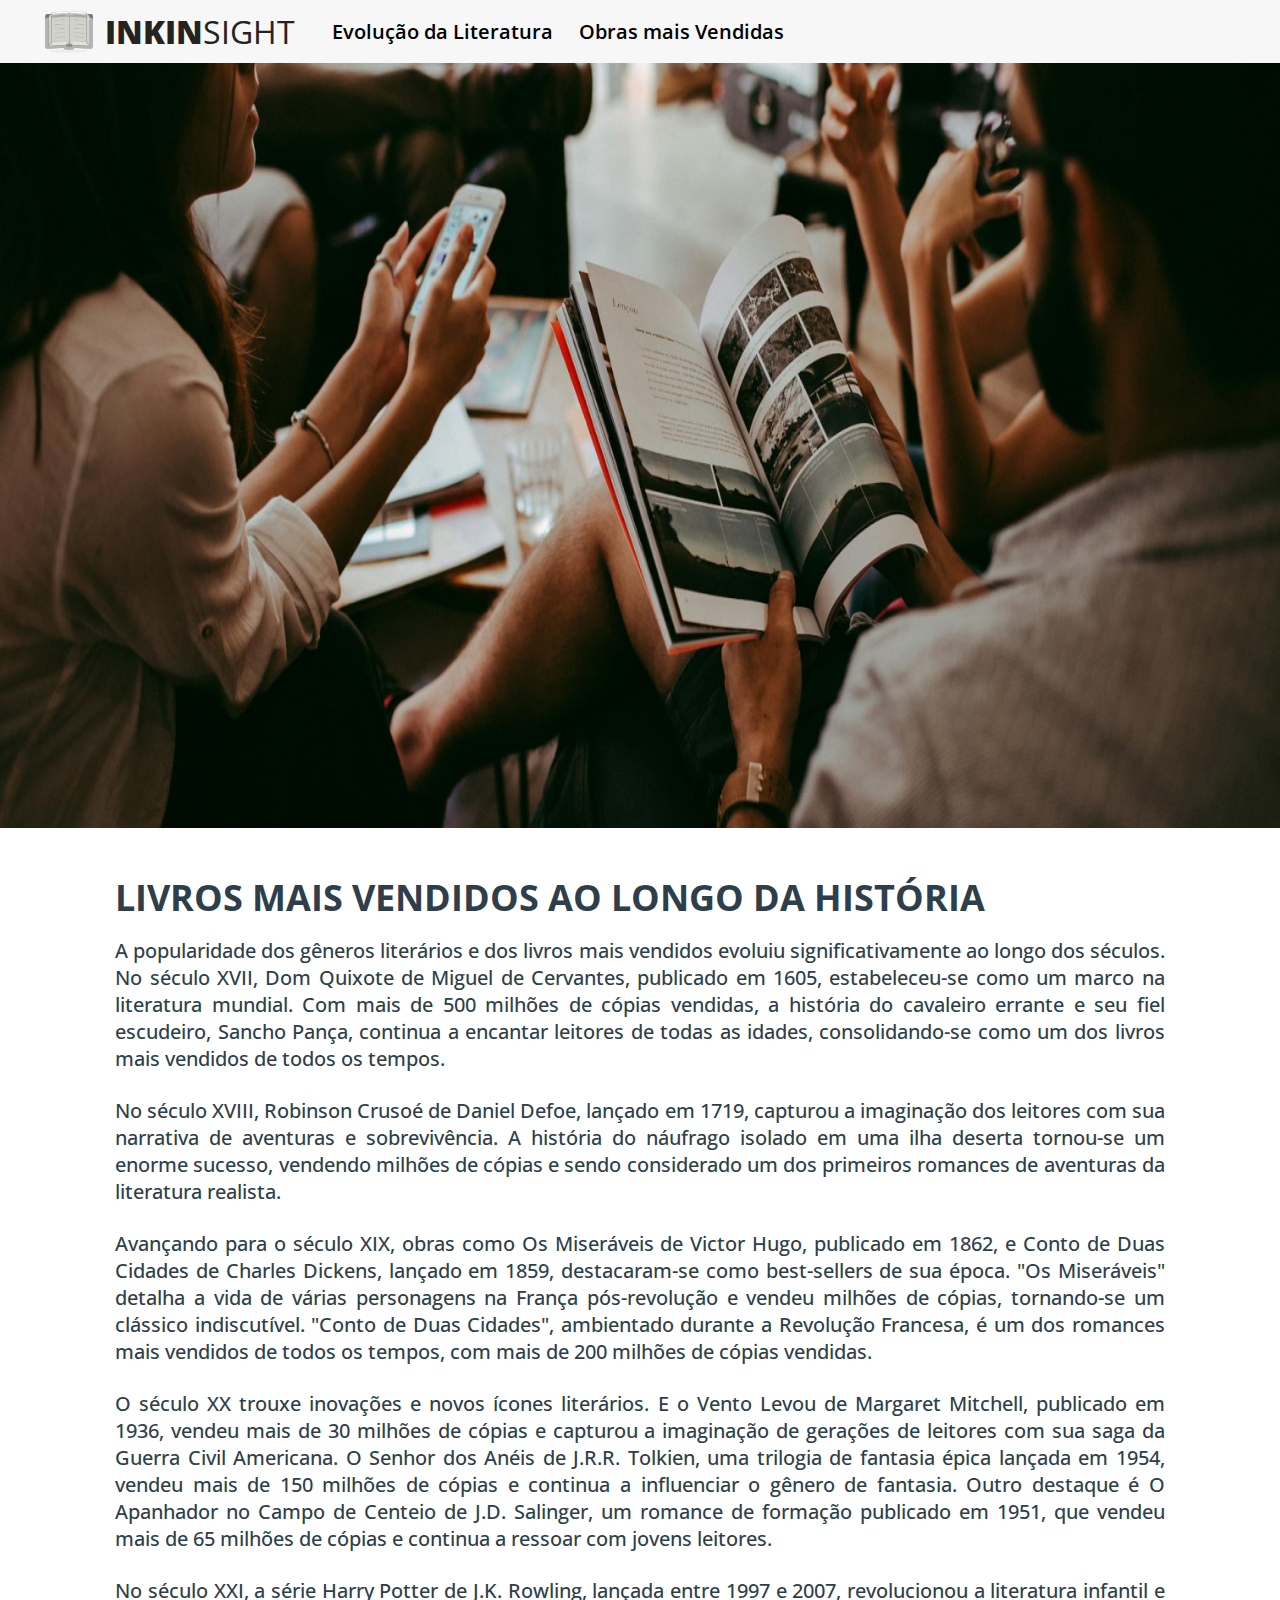
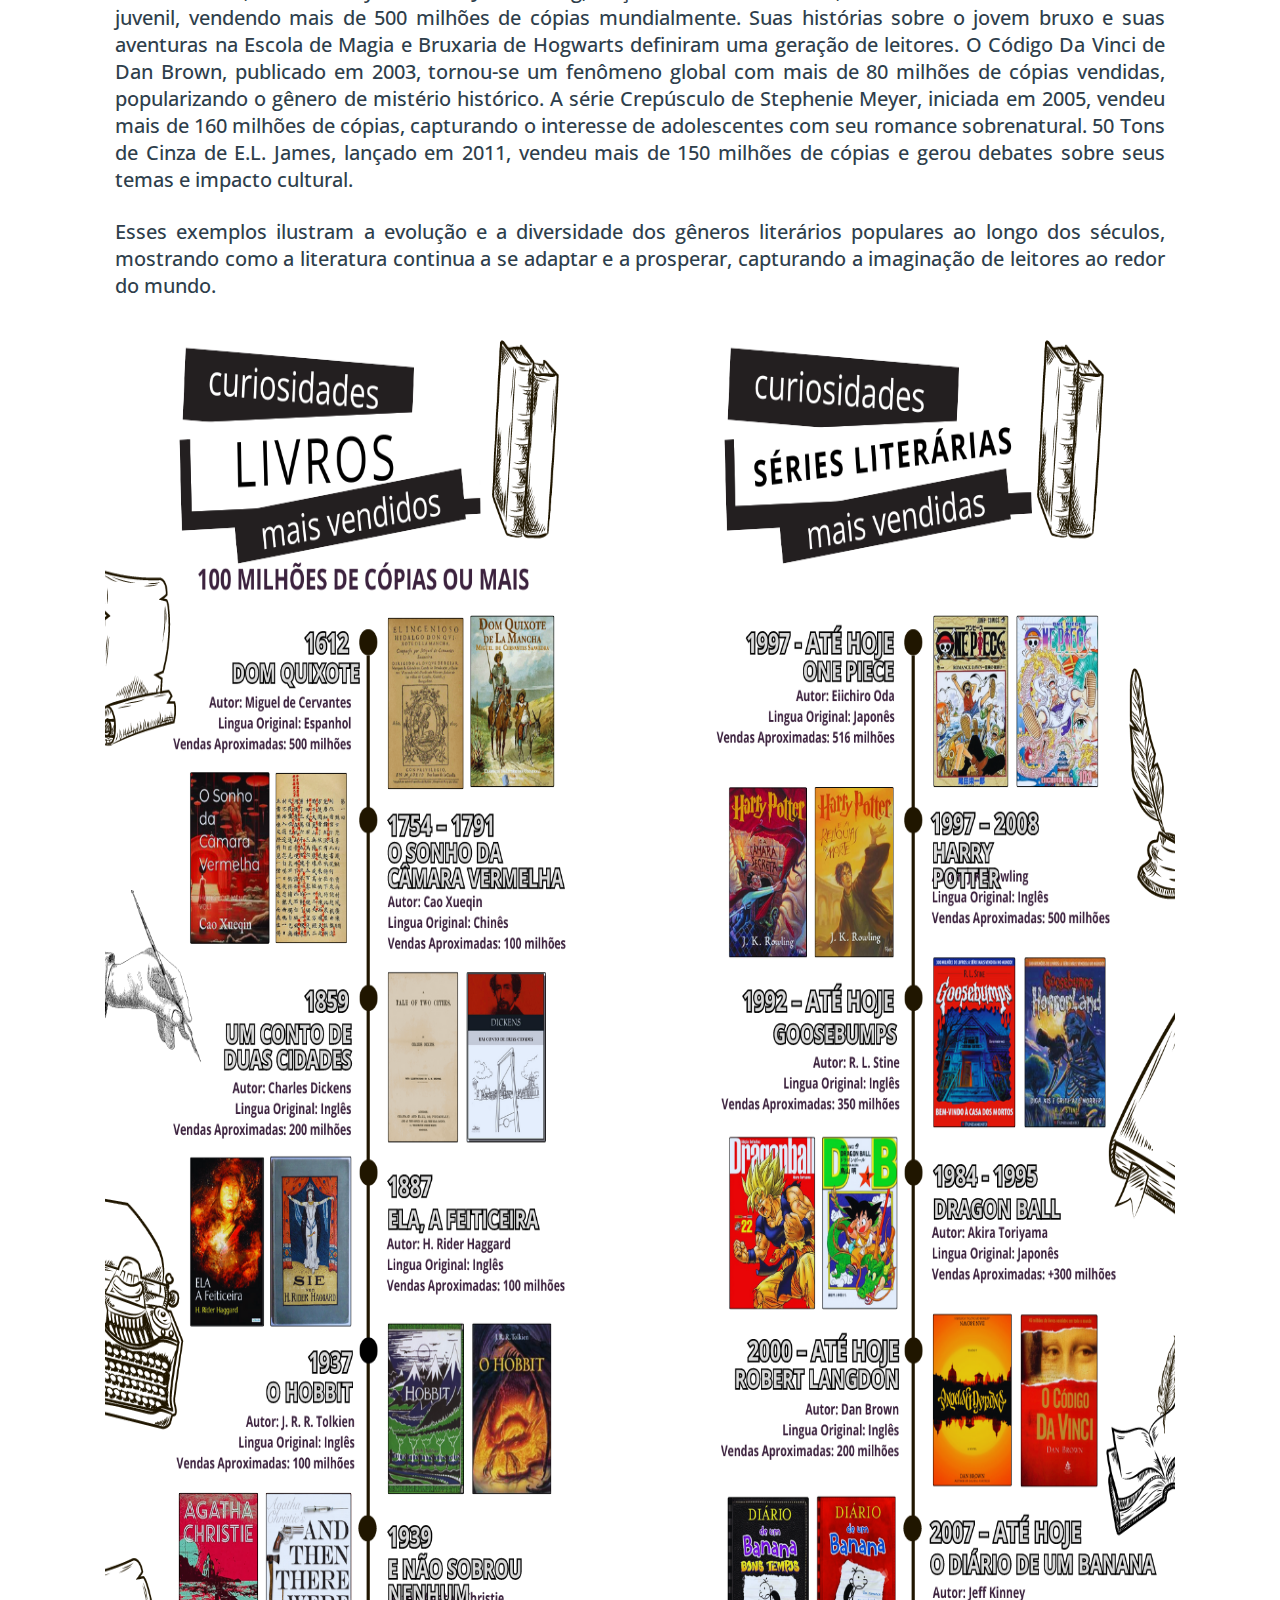
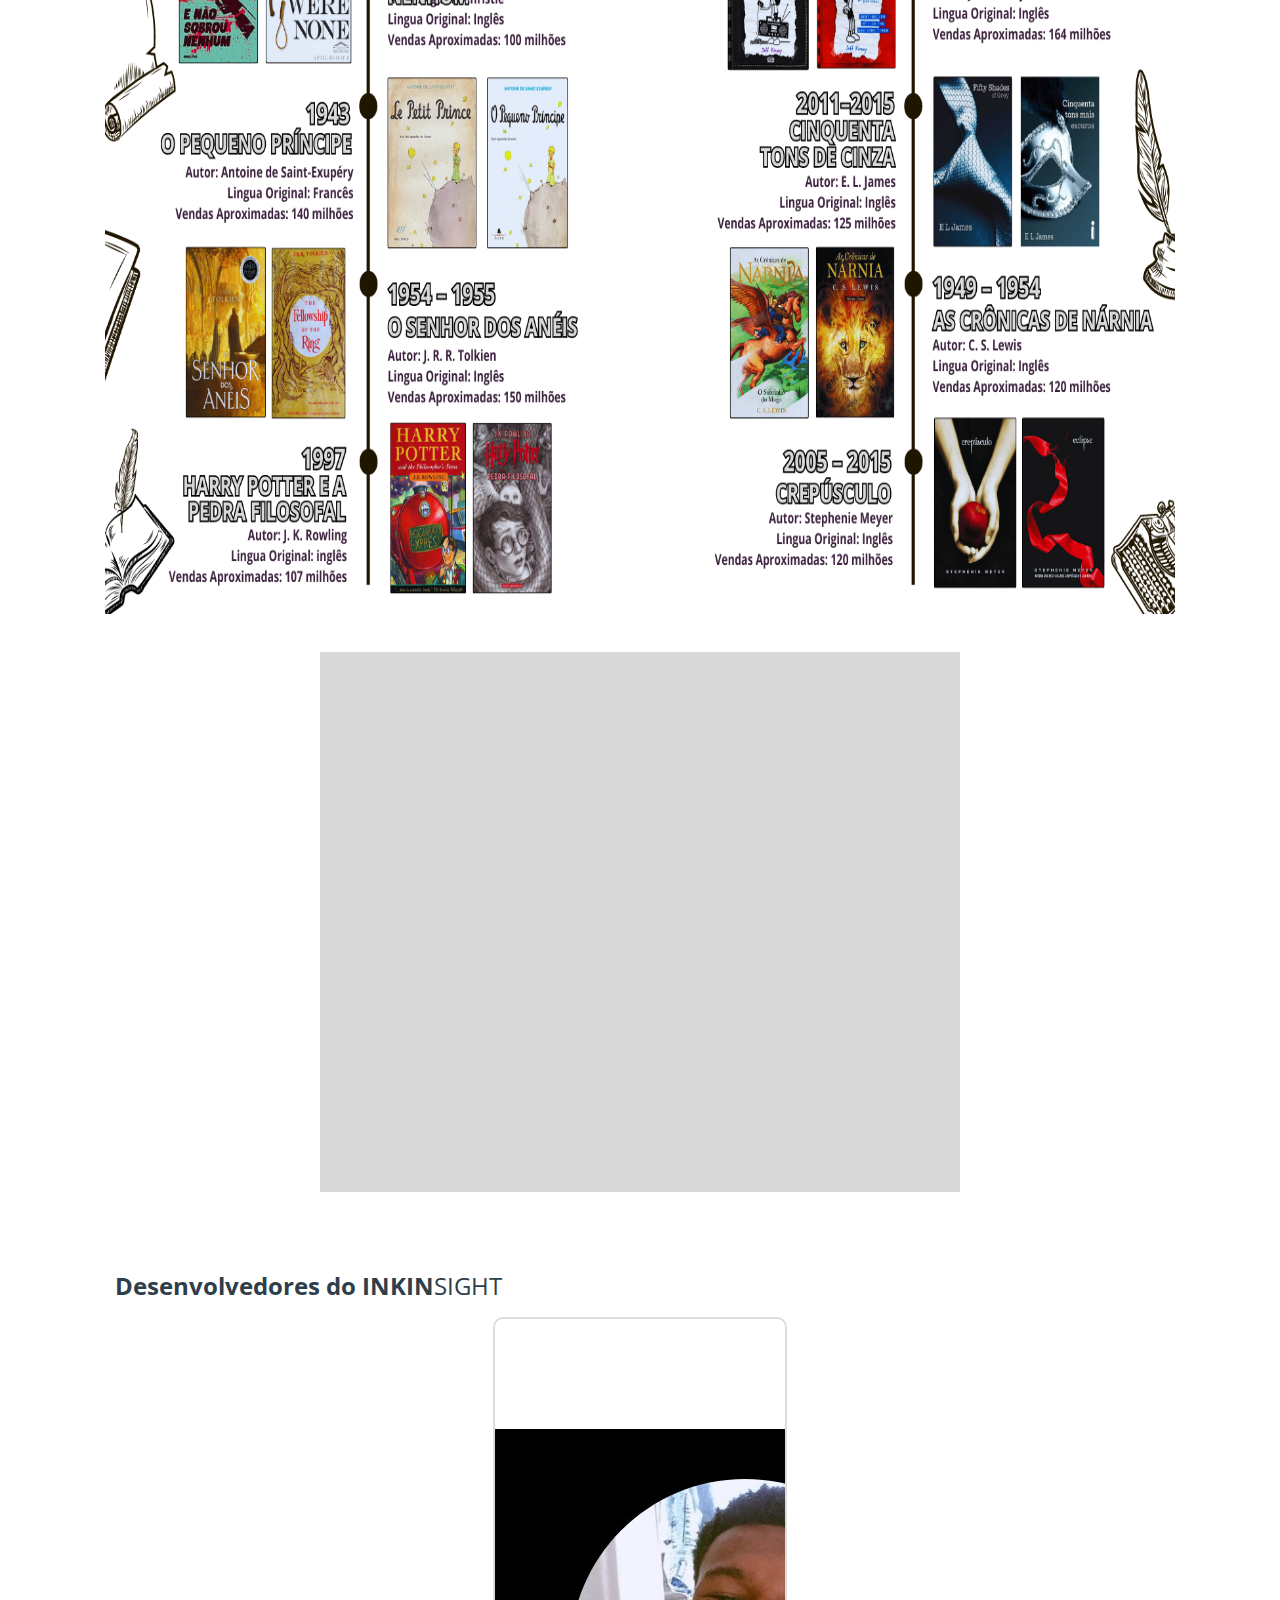
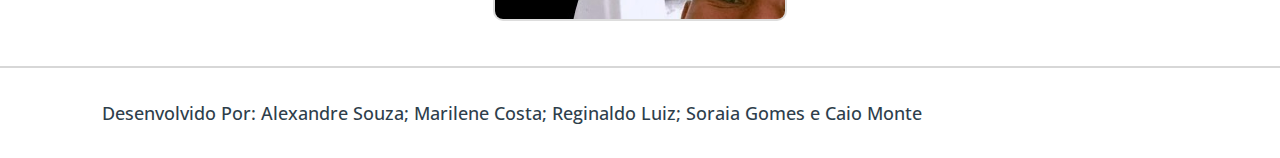
==== commit 85571f4b: "novas imagens" ====
--- a/index.html
+++ b/index.html
@@ -91,16 +91,16 @@
                     <img class="d-block w-100" src="assets/carrossel-images/alexandre2.jpg" alt="Alexandre">
                   </div>
                   <div class="carousel-item">
-                    <img class="d-block w-100" src="assets/carrossel-images/caio.jpg" alt="Caio">
+                    <img class="d-block w-100" src="assets/carrossel-images/caio2.jpg" alt="Caio">
                   </div>
                   <div class="carousel-item">
                     <img class="d-block w-100" src="assets/carrossel-images/mari2.jpg" alt="Marilene">
                   </div>
                   <div class="carousel-item">
-                    <img class="d-block w-100" src="assets/carrossel-images/reginaldo.jpg" alt="Reginaldo">
+                    <img class="d-block w-100" src="assets/carrossel-images/reginaldo2.jpg" alt="Reginaldo">
                   </div>
                   <div class="carousel-item">
-                    <img class="d-block w-100" src="assets/carrossel-images/soraia.jpg" alt="Soraia">
+                    <img class="d-block w-100" src="assets/carrossel-images/soraia2.jpg" alt="Soraia">
                   </div>
                 </div>
                 <a class="carousel-control-prev" href="#carouselExampleIndicators" role="button" data-slide="prev">
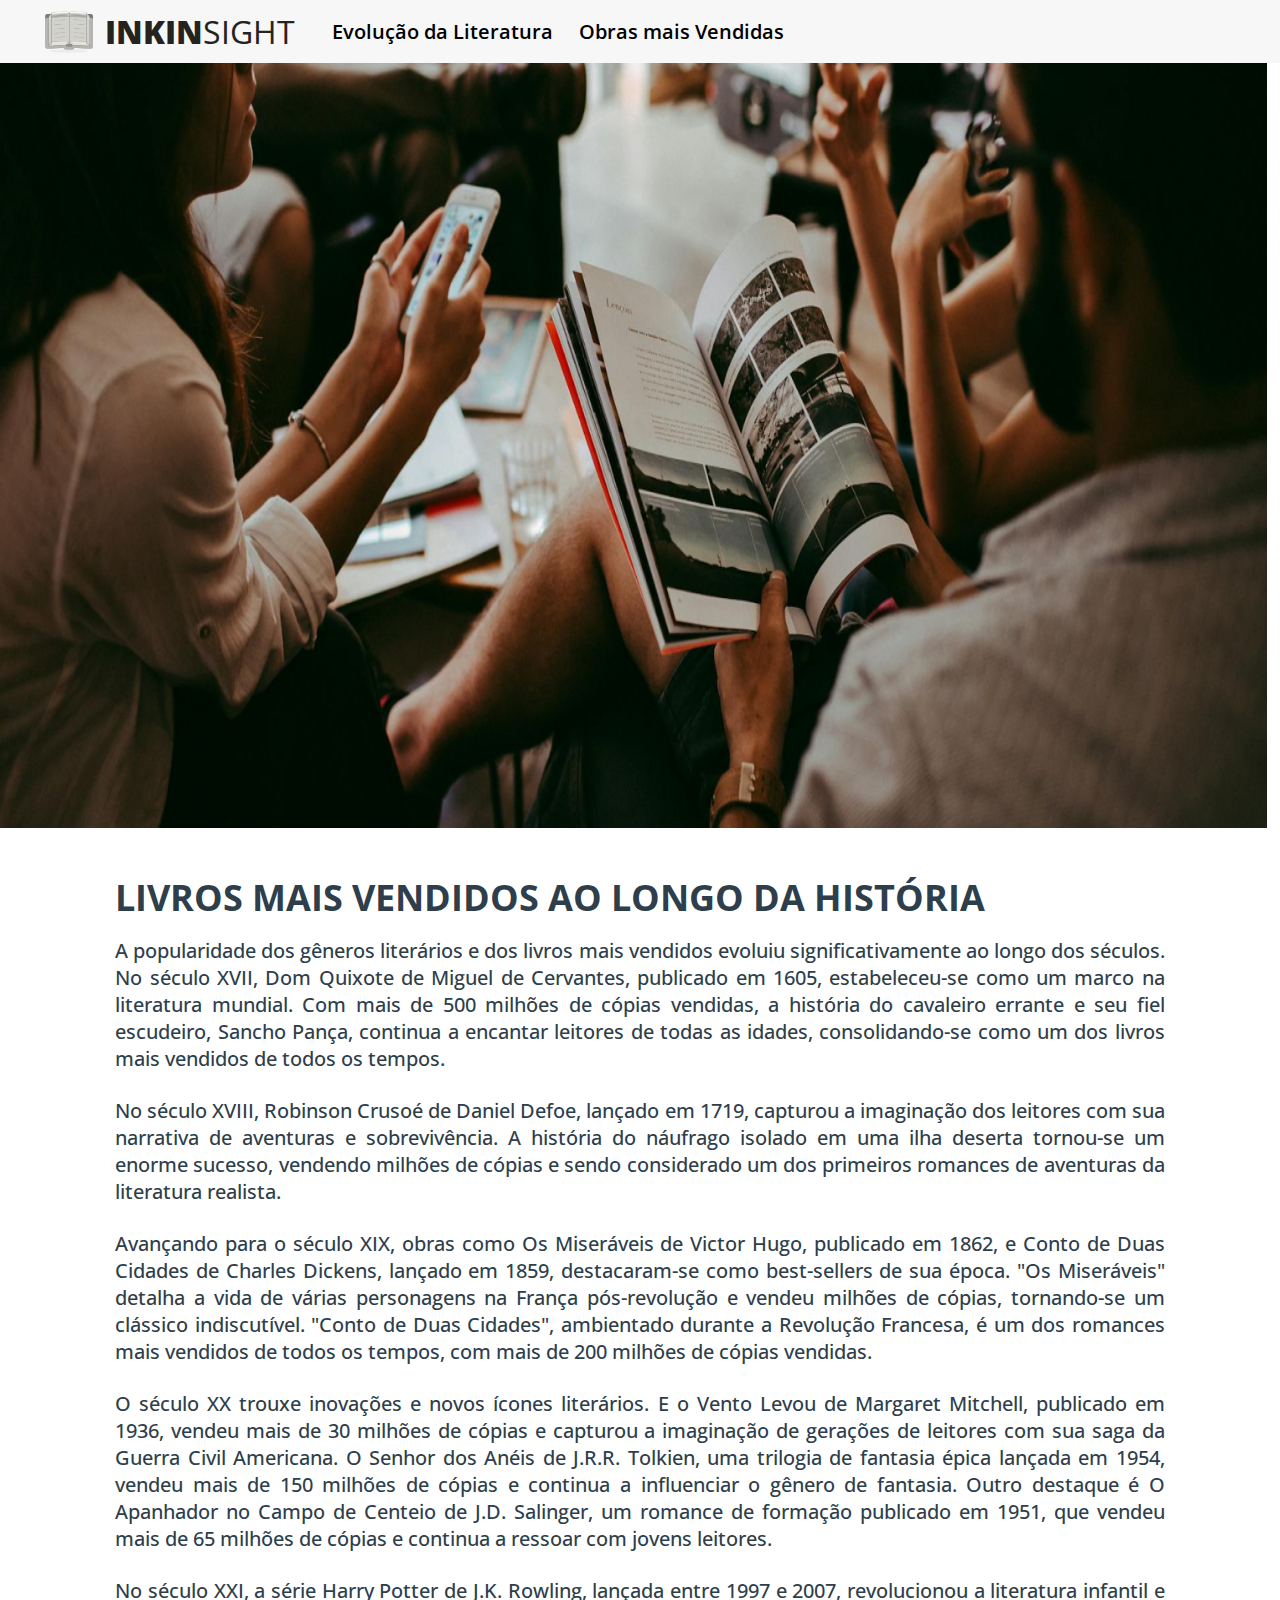
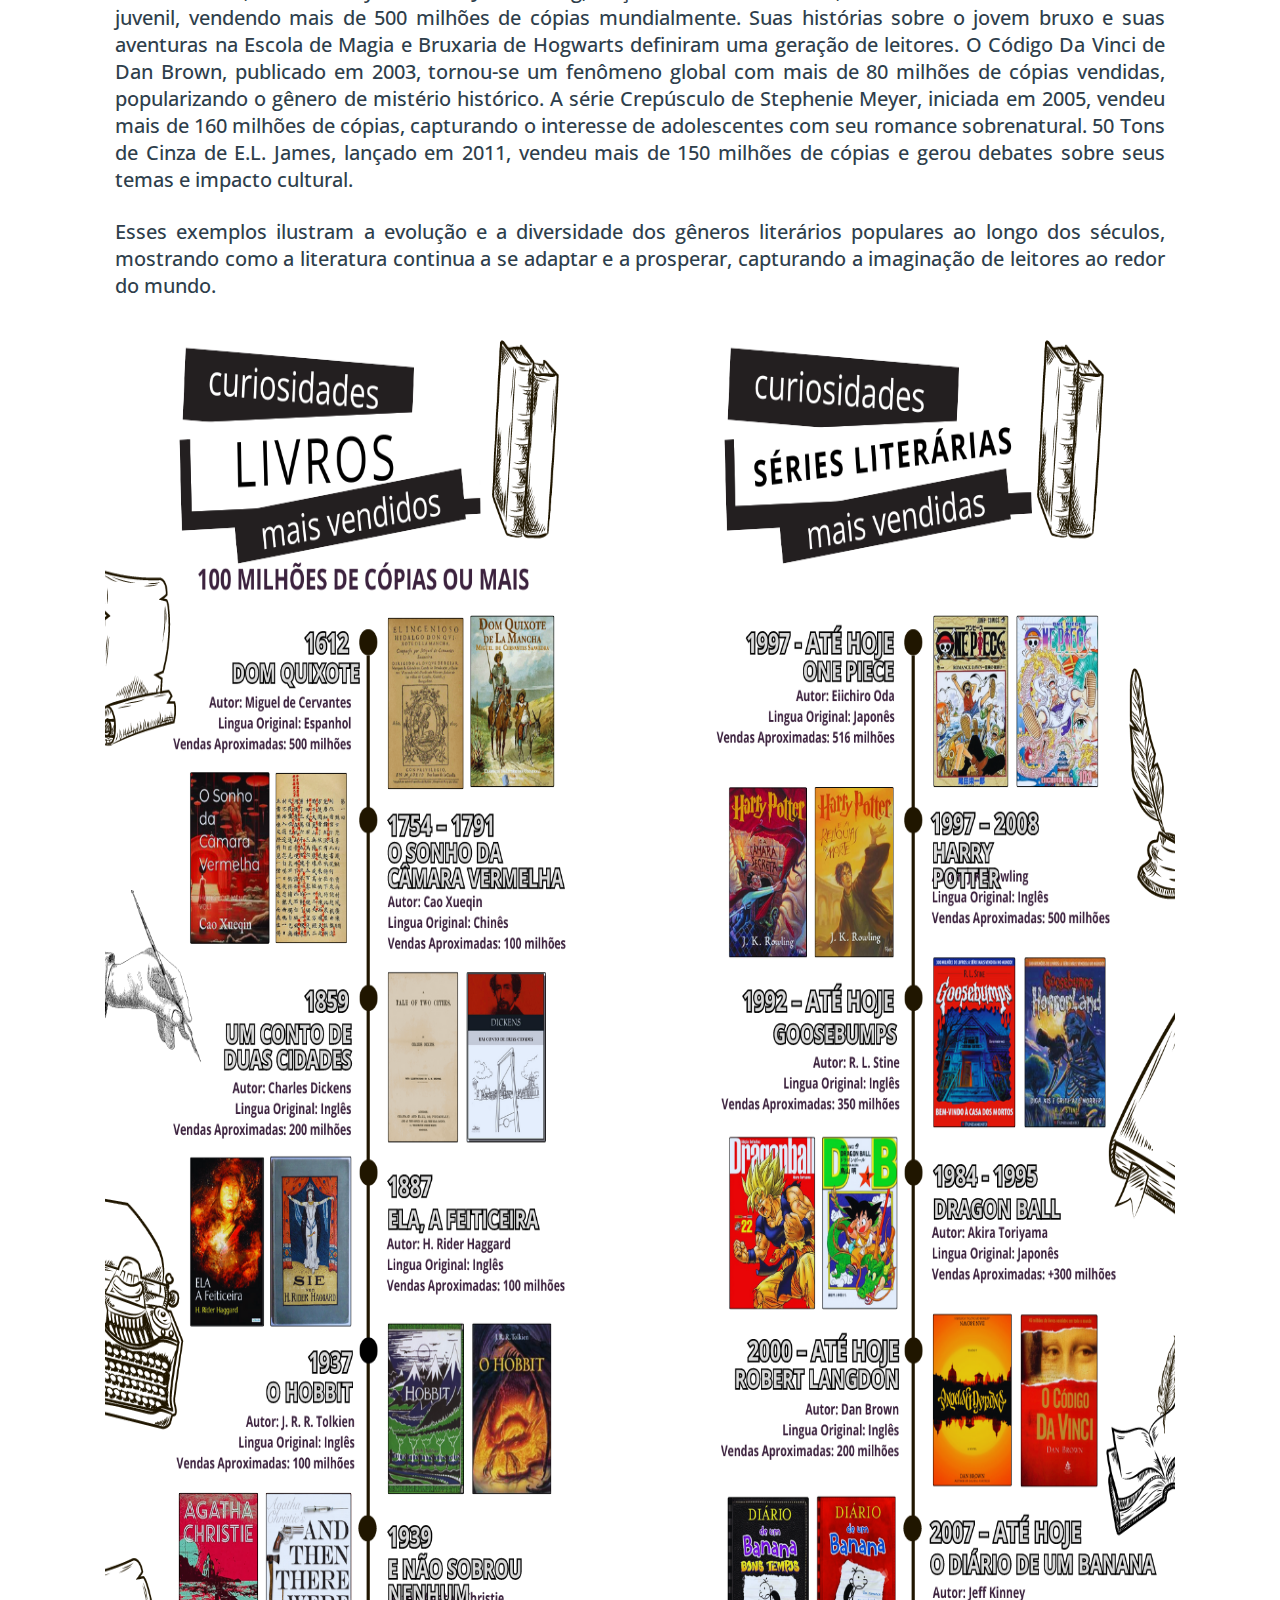
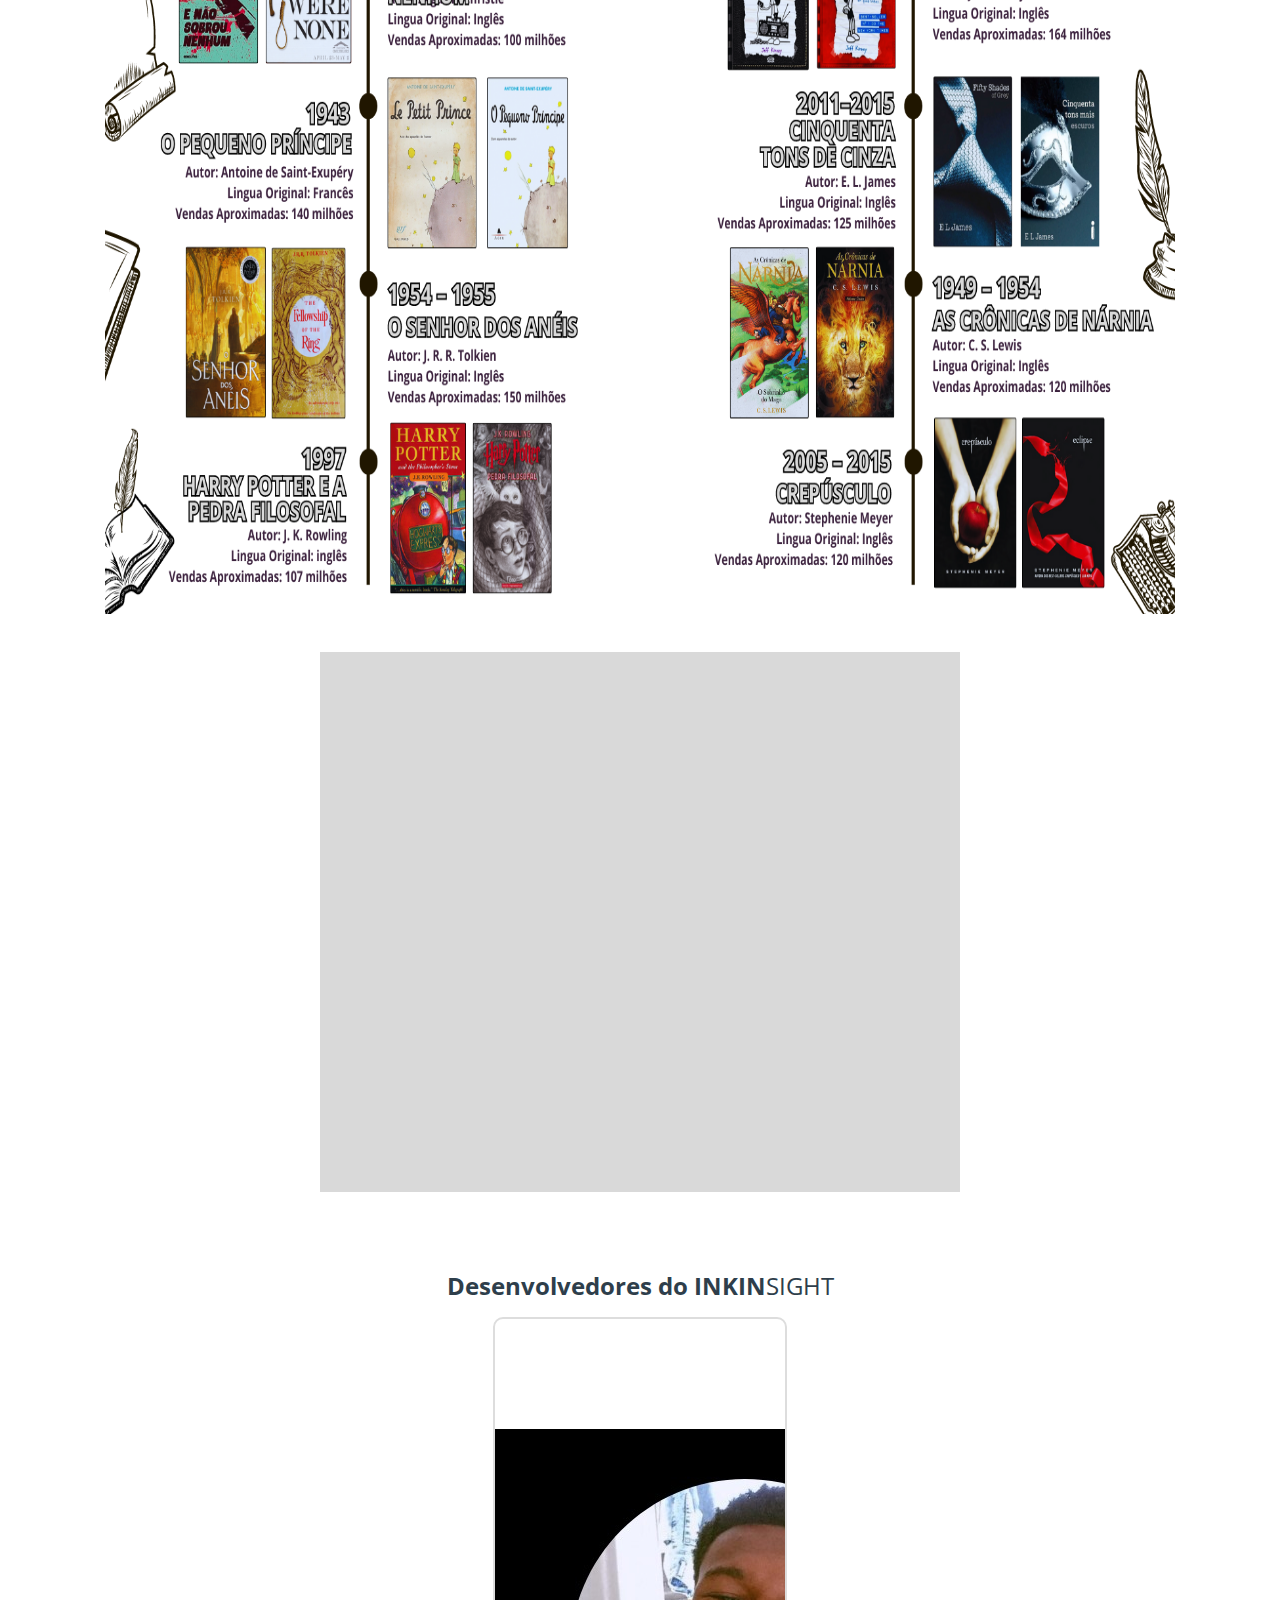
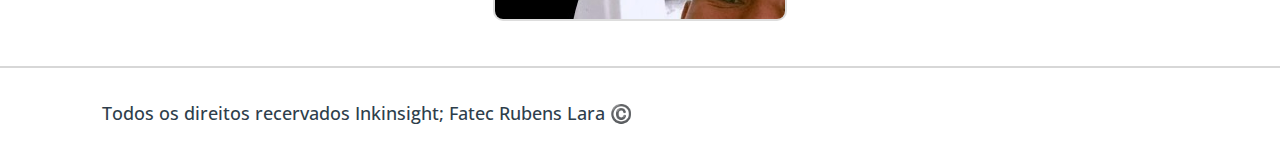
==== commit 1b5a2171: "mudanças no header e rodapé" ====
--- a/index.html
+++ b/index.html
@@ -72,7 +72,7 @@
                 </div>
             </section>
 
-            <section id="text-section">
+            <section style="text-align: center;" id="text-section">
                 <h1 style="font-size: 24px !important" class="title-text">
                     Desenvolvedores do INKIN<span style="font-weight: 400;">SIGHT</span>
                 </h1>
@@ -114,7 +114,7 @@
               </div>
 
             <footer id="footer-page">
-                <span class="text-footer">Desenvolvido Por: Alexandre Souza; Marilene Costa; Reginaldo Luiz; Soraia Gomes e Caio Monte</span>
+                <span class="text-footer">Todos os direitos recervados Inkinsight; Fatec Rubens Lara ©️</span>
             </footer>
         </main>
     </body>
--- a/styles.css
+++ b/styles.css
@@ -26,7 +26,7 @@
     color: #26231e;
 }
 #header-image{
-    width: 100vw;
+    width: 99vw;
     height: 85vh;
 }
 
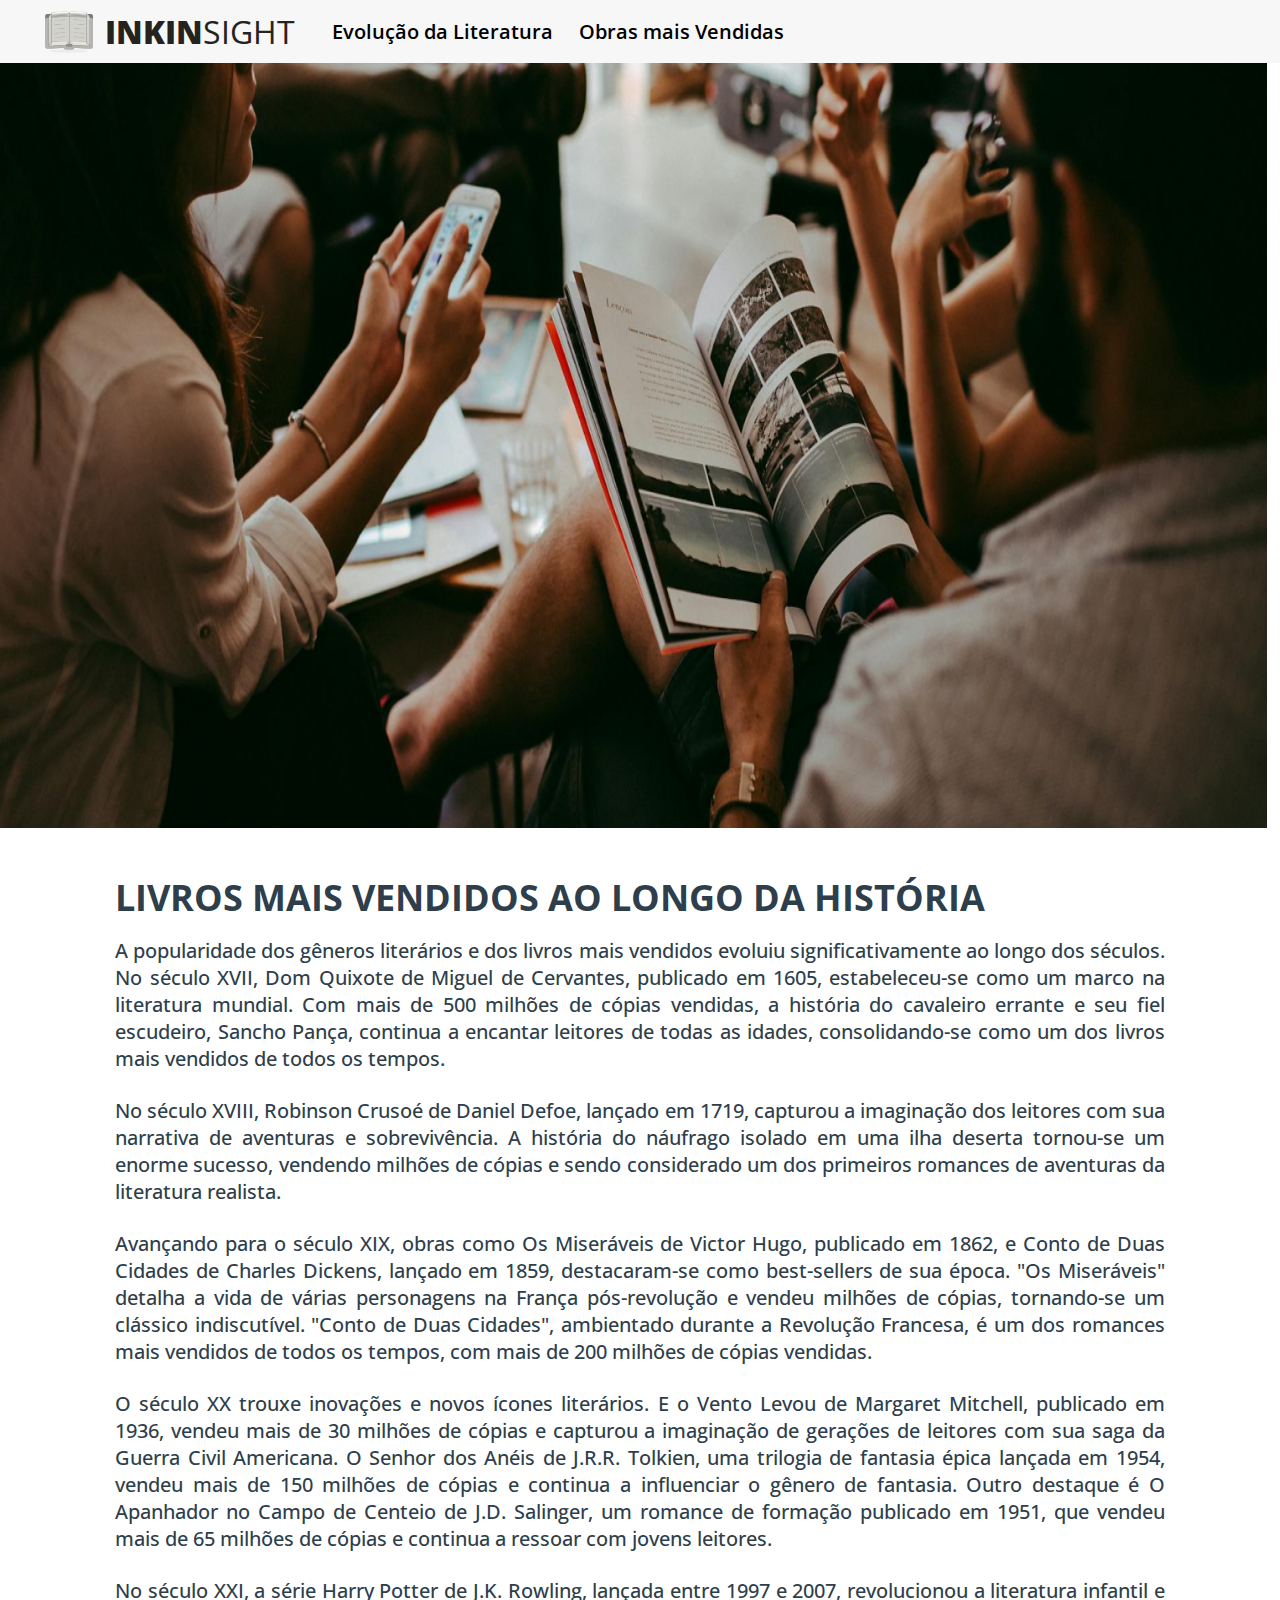
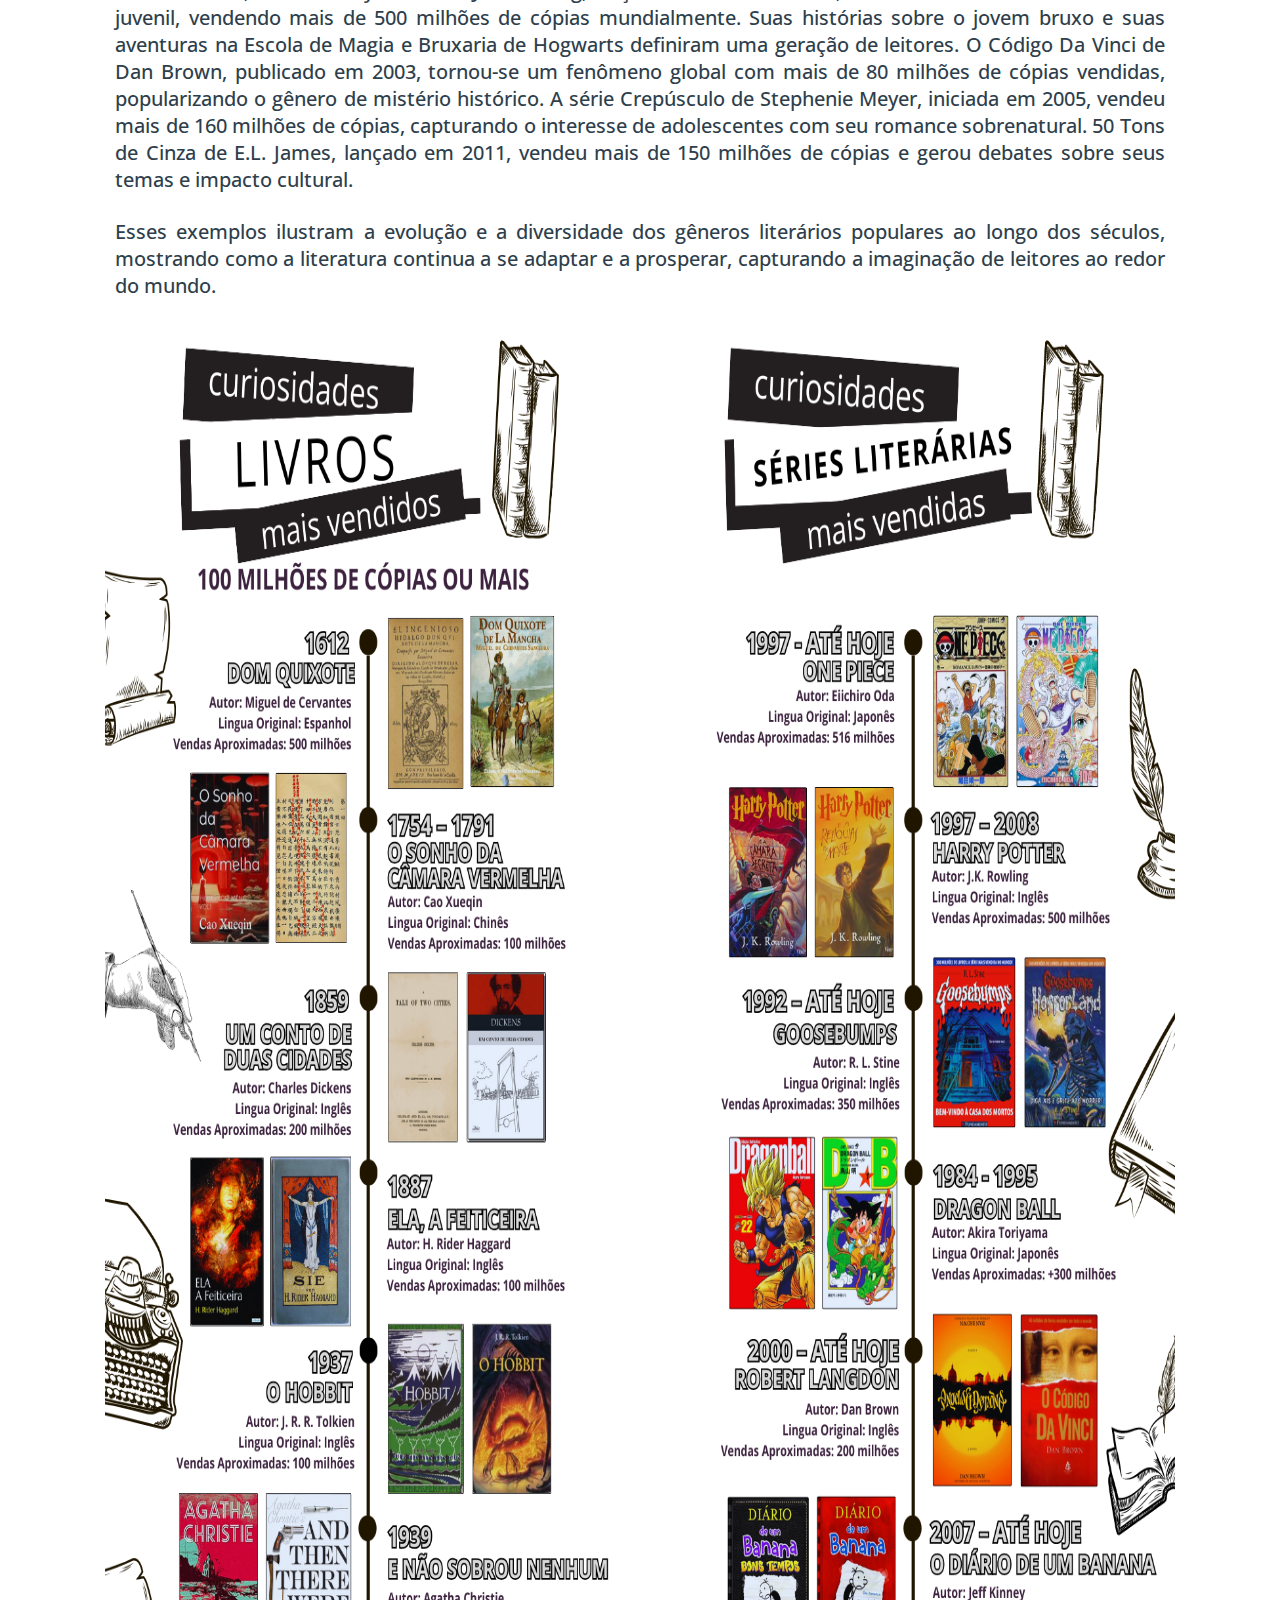
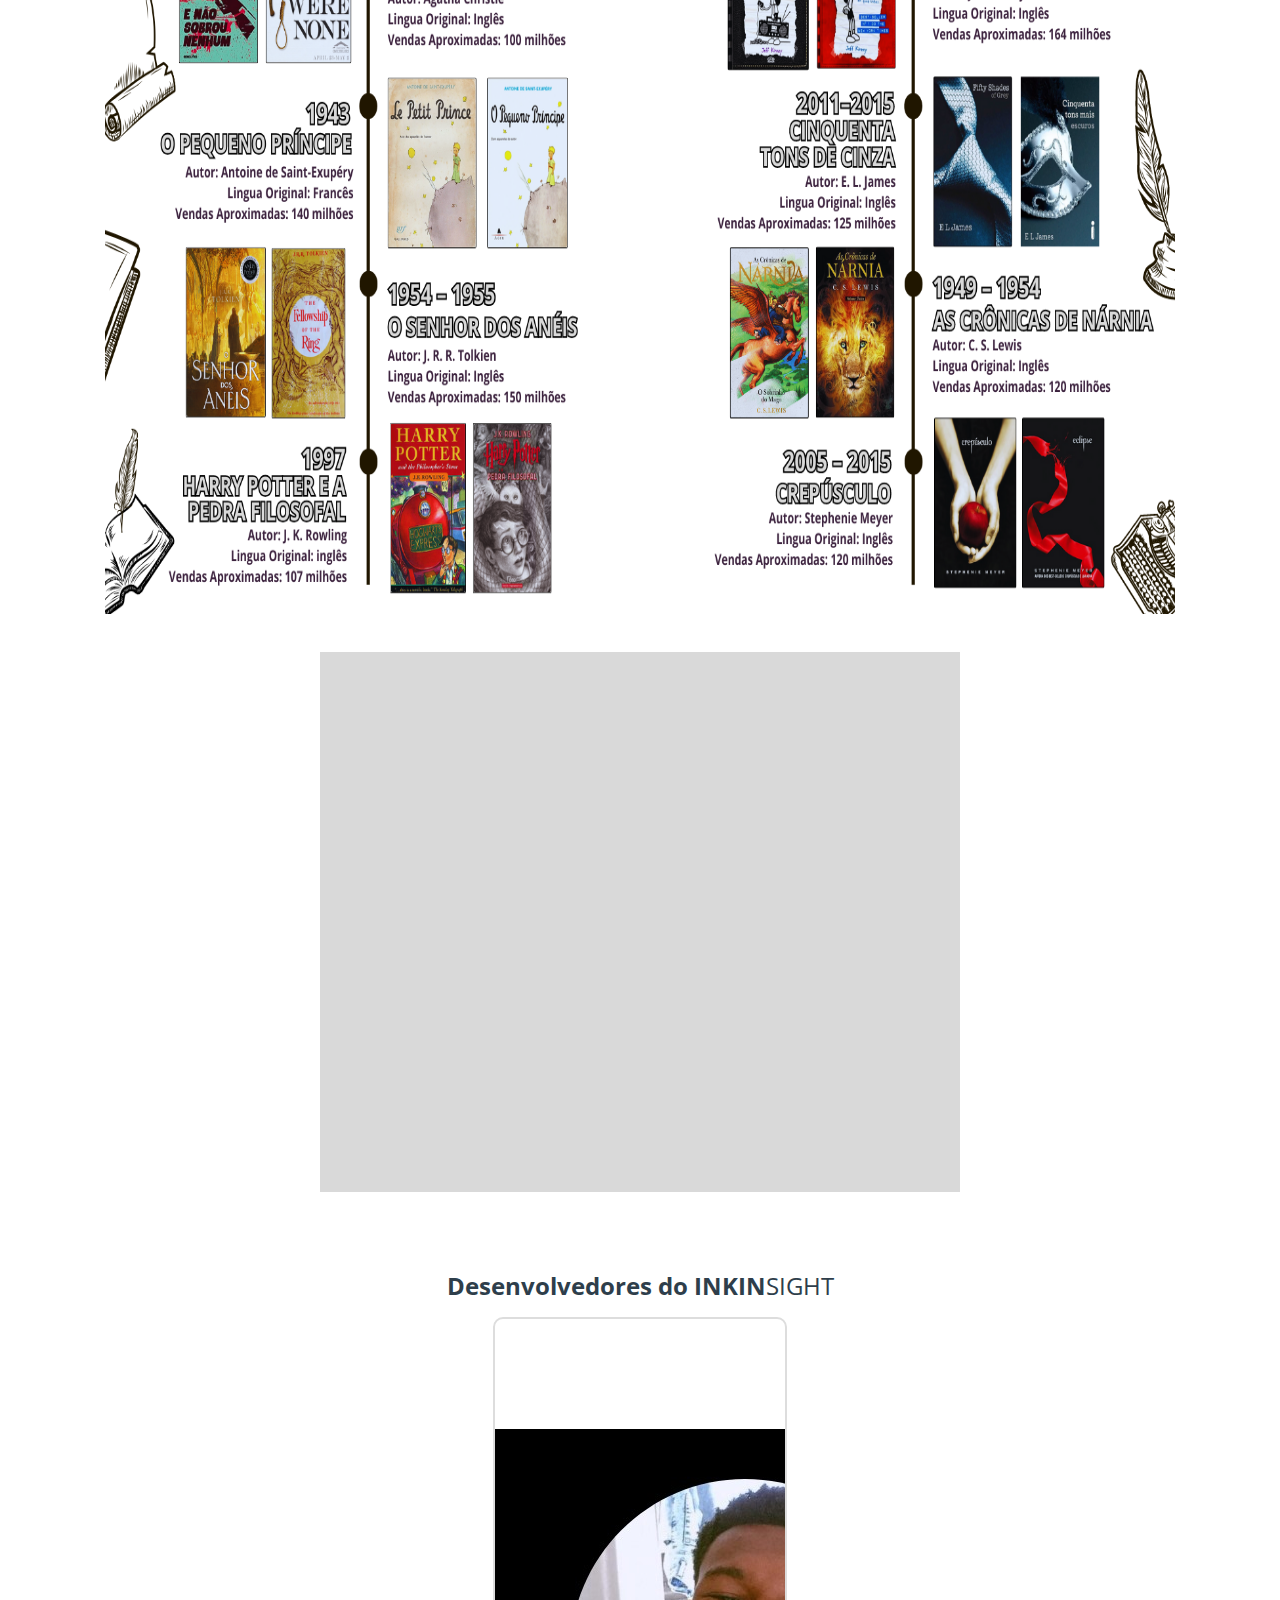
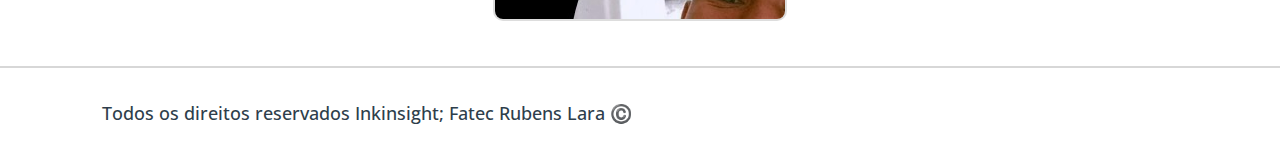
==== commit 5011660d: "fotos novas" ====
--- a/index.html
+++ b/index.html
@@ -114,7 +114,7 @@
               </div>
 
             <footer id="footer-page">
-                <span class="text-footer">Todos os direitos recervados Inkinsight; Fatec Rubens Lara ©️</span>
+                <span class="text-footer">Todos os direitos reservados Inkinsight; Fatec Rubens Lara ©️</span>
             </footer>
         </main>
     </body>
